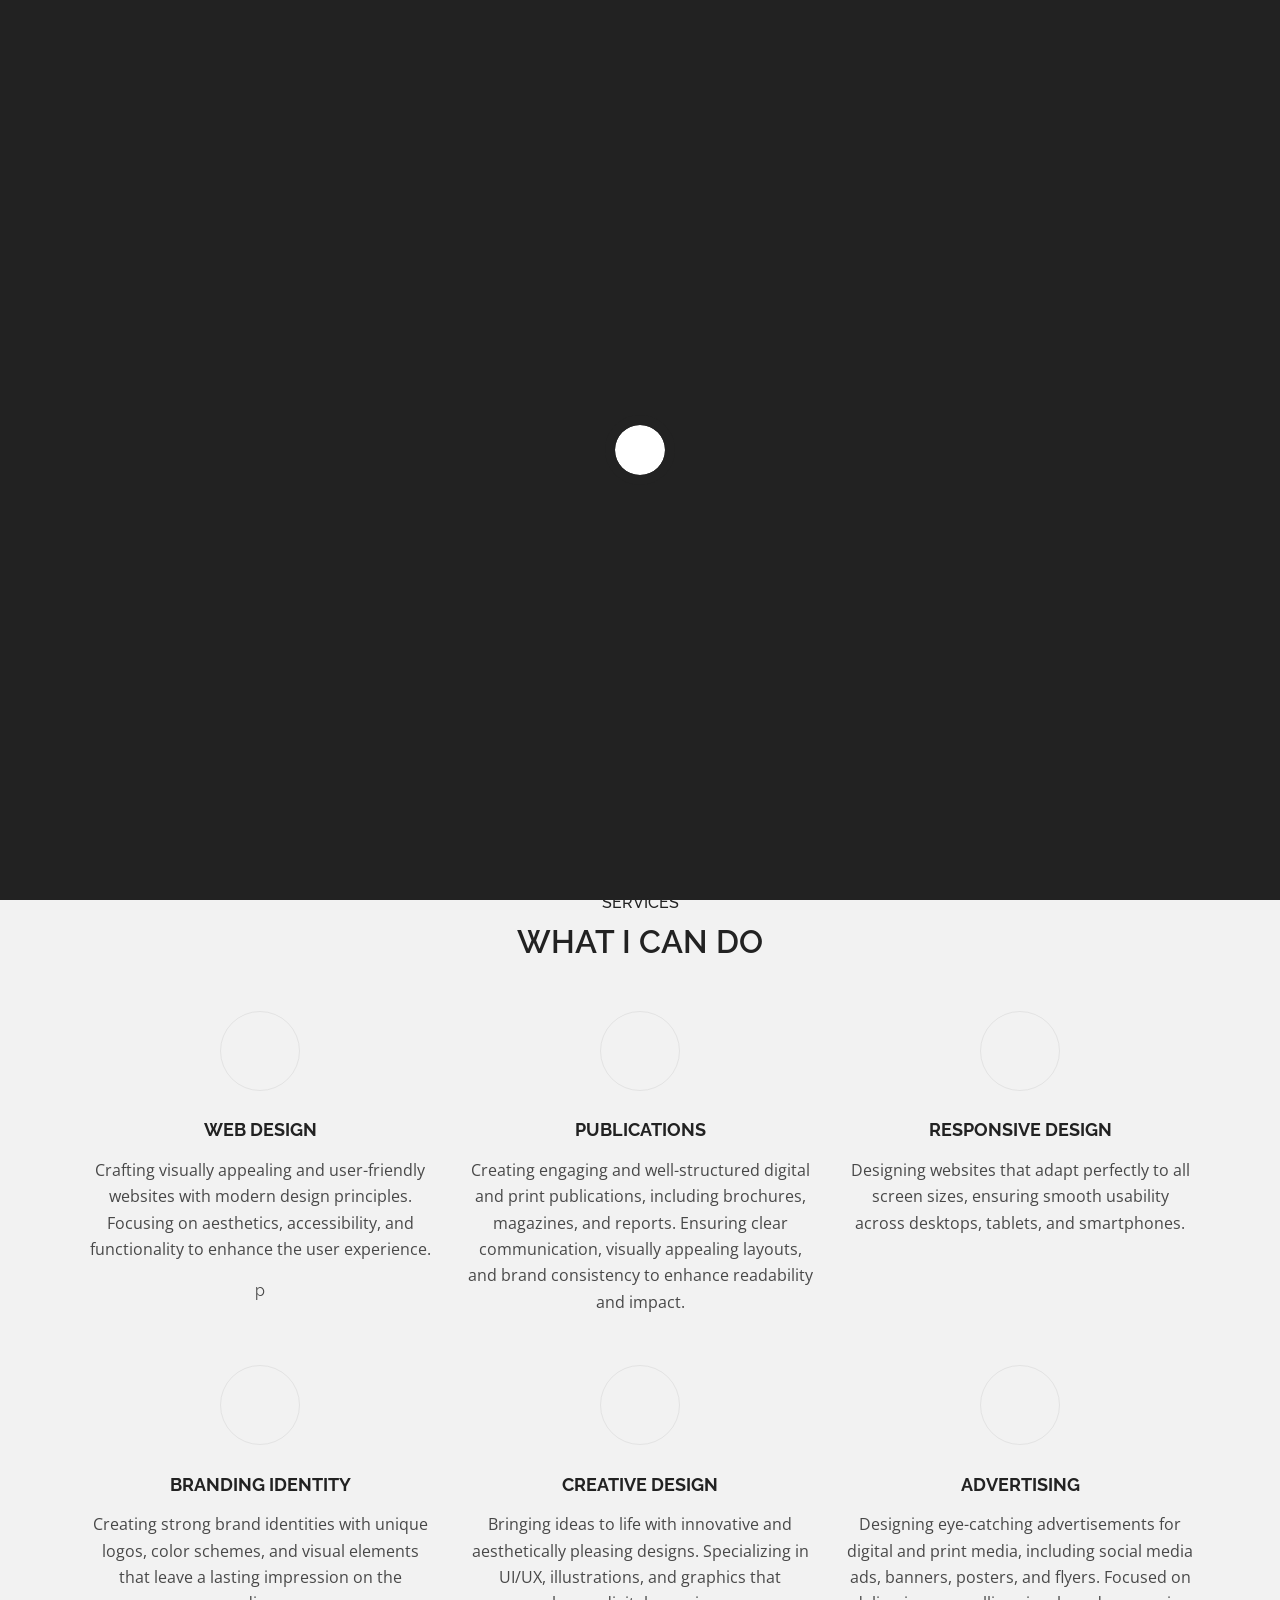
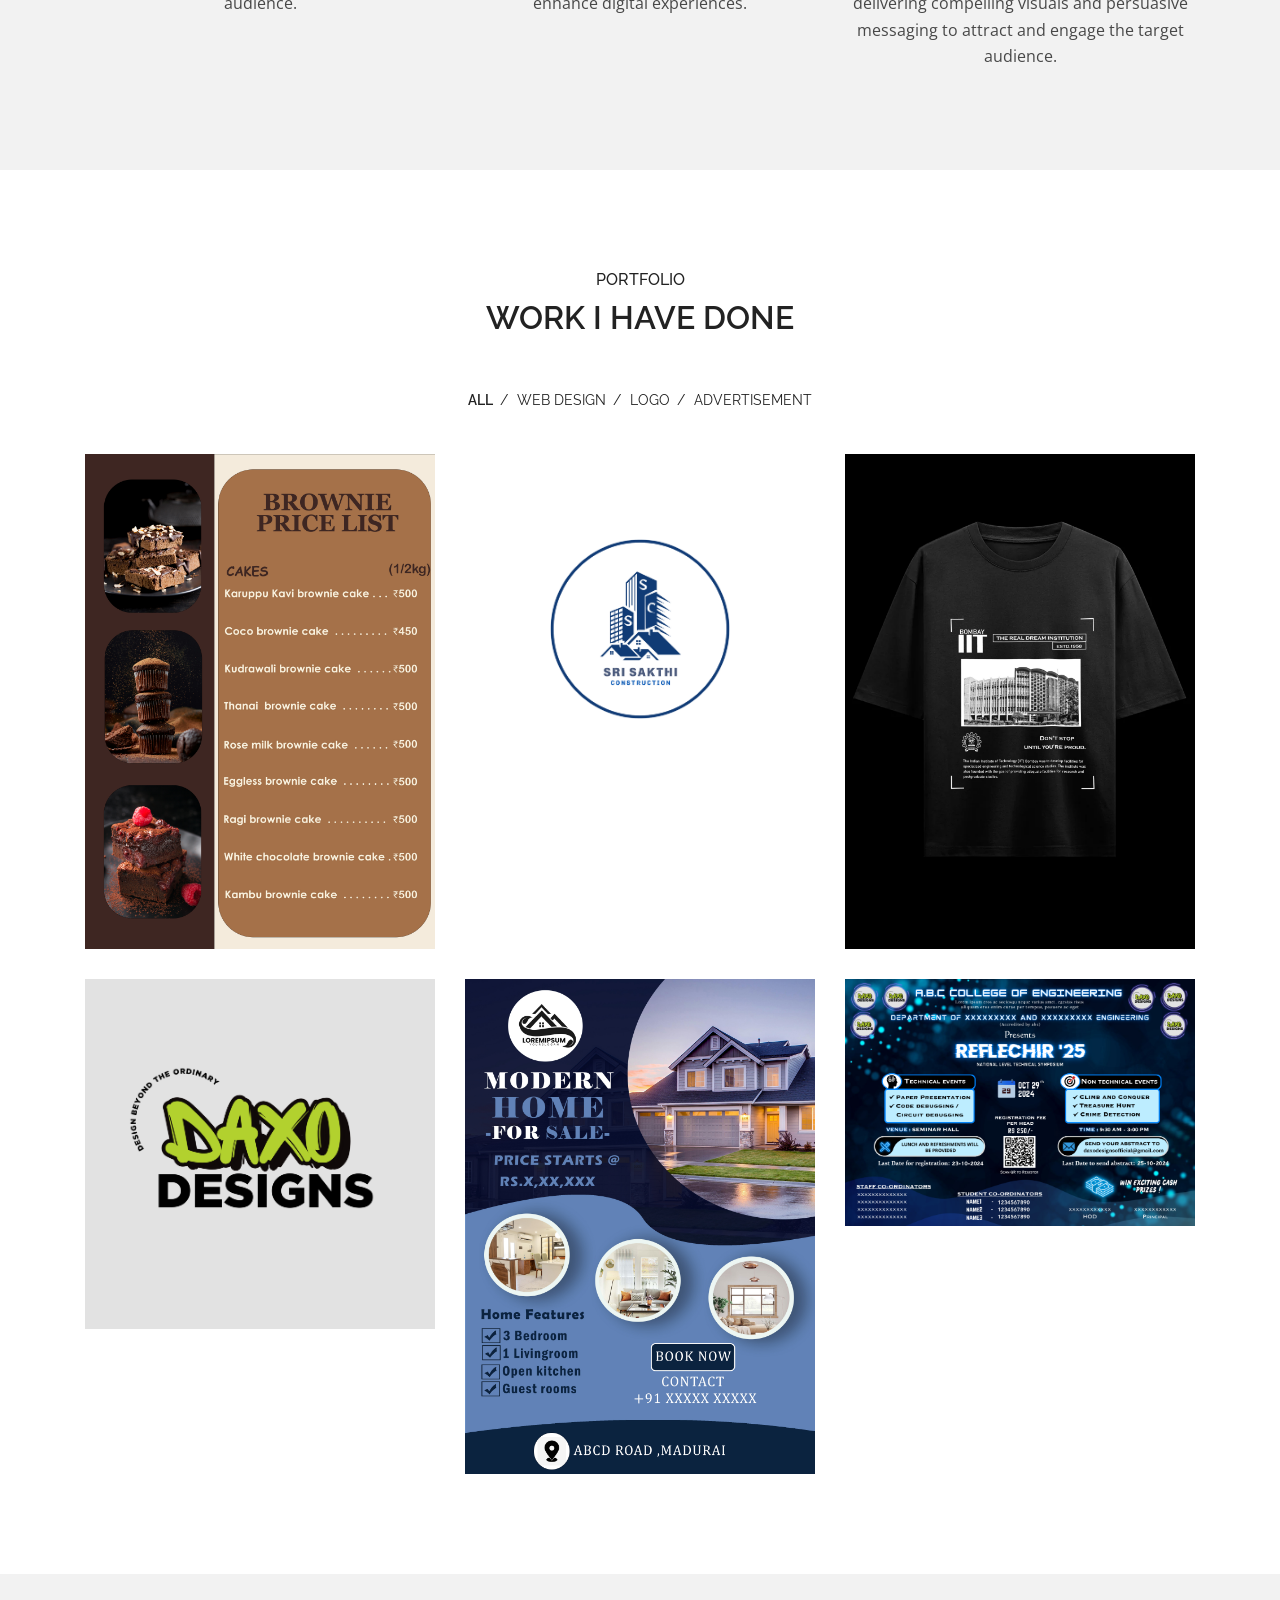
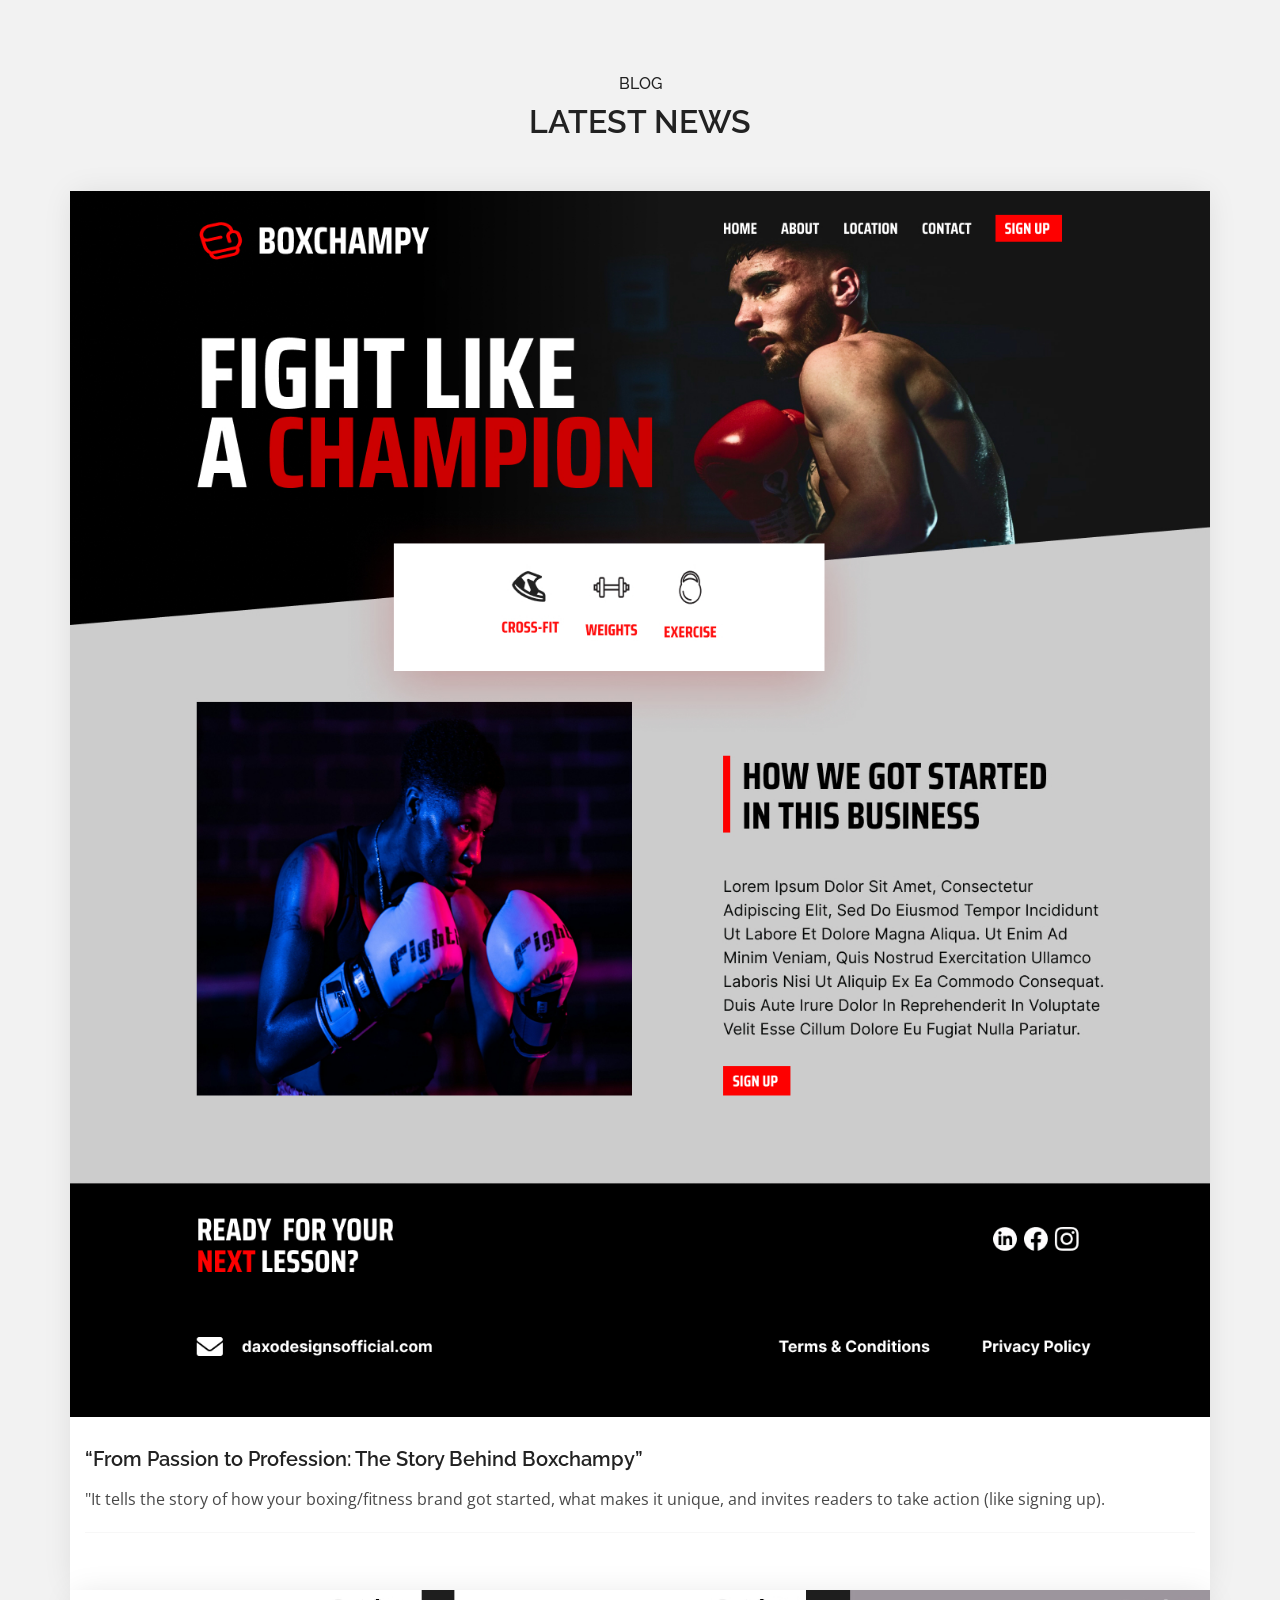
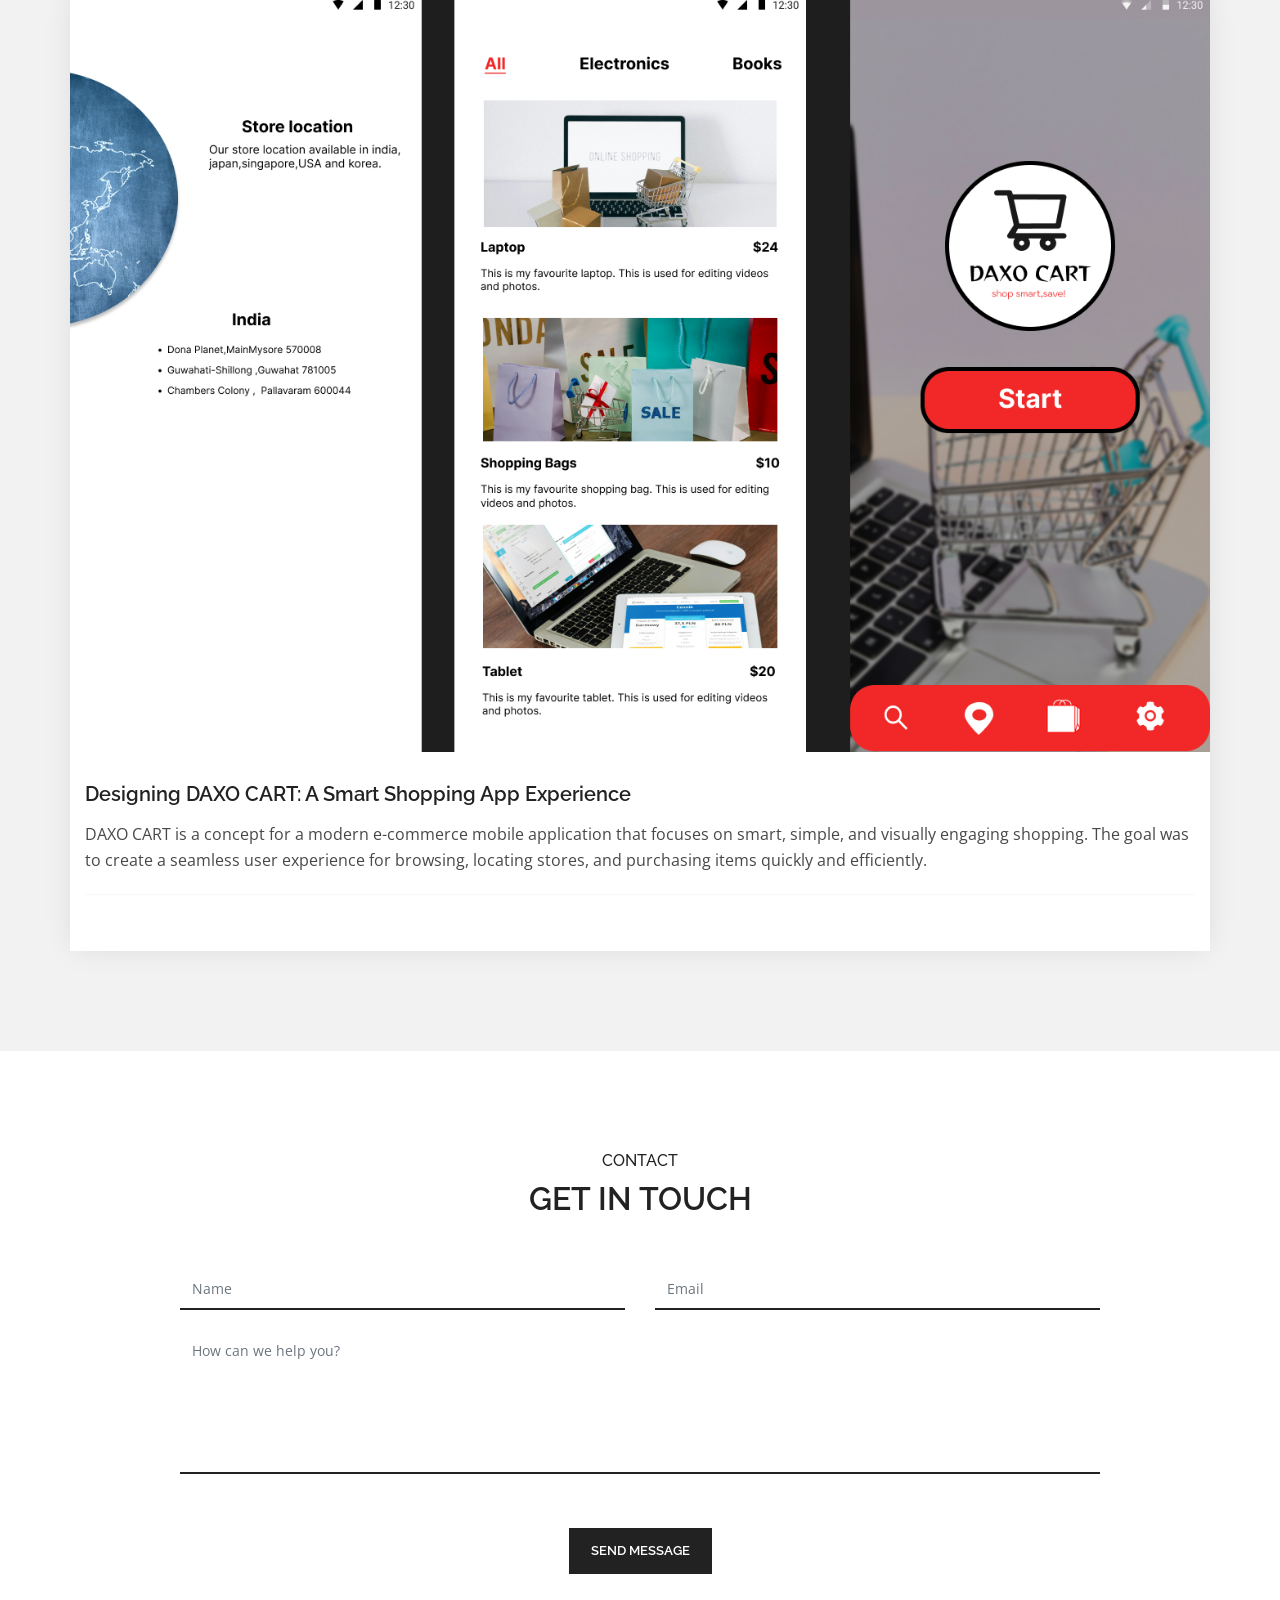
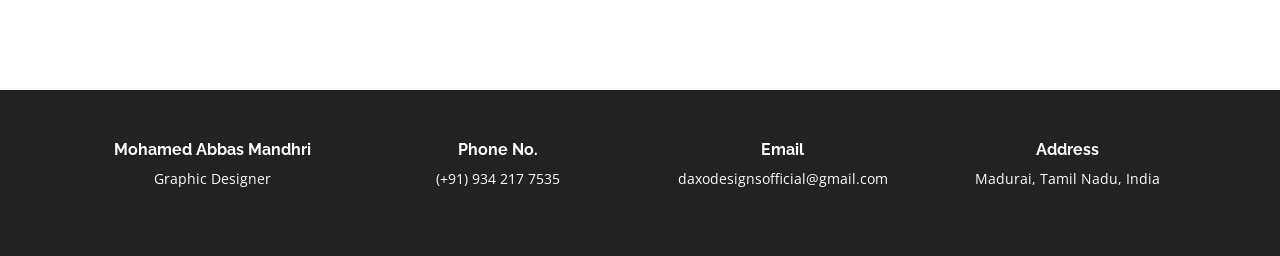
==== index.html @ 667dd164 "Add files via upload" ====
<!DOCTYPE html>
<html lang="en">
    <head>

        <meta charset="utf-8">
        <meta http-equiv="x-ua-compatible" content="ie=edge">
        <meta name="viewport" content="width=device-width, initial-scale=1.0" />
        <meta name="keywords" content="Personal, Portfolio, Creative">
        <meta name="description" content="Mohamed Abbas Mandhri Portfolio Template">
        <meta name="author" content="cosmos-themes">

        <title>Mohamed Abbas Mandhri - Portfolio Template</title>

        <!-- favicon -->
        <link href="images/favicon.ico" rel="icon" type="image/png">

        <!--Font Awesome css-->
        <link rel="stylesheet" href="css/font-awesome.min.css">

        <!--Bootstrap css-->
        <link rel="stylesheet" href="css/bootstrap.css">

        <!--Owl Carousel css-->
        <link rel="stylesheet" href="css/owl.carousel.min.css">
        <link rel="stylesheet" href="css/owl.theme.default.min.css">

        <!--Magnific Popup css-->
        <link rel="stylesheet" href="css/magnific-popup.css">

        <!-- Google Fonts -->
        <link href="https://fonts.googleapis.com/css?family=Raleway:200,300,400,500,600,700,800,900%7cOpen+Sans:400,600,700,800" rel="stylesheet">

        <!--Site Main Style css-->
        <link rel="stylesheet" href="css/style.css">

    </head>
    <style>
        #result {
            display: block;
            color: green;
            font-weight: bold;
        }
        
    </style>
    <body>

        <!--Preloader-->
        <div class="preloader">
            <div class="loader "></div>
        </div>
        <!--Preloader-->

        <!--Navbar Start-->
        <nav class="navbar navbar-expand-lg navbar-dark">
            <div class="container">
                <!-- LOGO -->
                <a class="navbar-brand logo" href="index.html">
                    Mohamed Abbas Mandhri N
                </a>

                <button class="navbar-toggler collapsed" type="button" data-toggle="collapse" data-target="#navbarCollapse" aria-controls="navbarCollapse" aria-expanded="false" aria-label="Toggle navigation">
                    <span class="navbar-toggler-icon"></span>
                </button>

                <div class="navbar-collapse collapse" id="navbarCollapse">
                    <ul class="navbar-nav ml-auto">
                        <li class="nav-item">
                            <a href="#" class="nav-link active" data-scroll-nav="0" >Home</a>
                        </li>
                        <li class="nav-item">
                            <a href="#" class="nav-link" data-scroll-nav="1" >About</a>
                        </li>
                        <li class="nav-item">
                            <a href="#" class="nav-link" data-scroll-nav="2" >Services</a>
                        </li>
                        <li class="nav-item">
                            <a href="#" class="nav-link" data-scroll-nav="3">Works</a>
                        </li>
                        <li class="nav-item">
                            <a href="#" class="nav-link" data-scroll-nav="4">Blog</a>
                        </li>
                        <li class="nav-item">
                            <a href="#" class="nav-link" data-scroll-nav="5">Contact</a>
                        </li>
                    </ul>
                </div>
            </div>
        </nav>
        <!--Navbar End-->

        <!--Home Section Start-->
        <section id="home" class="banner" style="background-image: url('images/background/home-banner-bg.jpg')" data-stellar-background-ratio=".7" data-scroll-index="0">
            <div class="container">
                <!--Banner Content-->
                <div class="banner-caption">
                    <h1>Hi! I'm Mohamed Abbas</h1>
                    <p class="cd-headline clip mt-30">
                        <span>UI/UX & Graphic Designer </span><br>
                        <span class="blc">Specialized in</span>
                        <span class="cd-words-wrapper">
                            <b class="is-visible">Creating Websites.</b>
                            <b>Designing Logo.</b>
                            <b>Designing UI/UX.</b>
                        </span>
                    </p>
                </div>
                <div class="arrow bounce">
                    <a class="fa fa-chevron-down fa-2x" href="#" data-scroll-nav="1"></a>
                </div>
            </div>
            <!--Creative Background Svg-->
            <svg id="home-svg" xmlns="http://www.w3.org/2000/svg" xmlns:xlink="http://www.w3.org/1999/xlink" x="0px" y="0px" viewBox="0 0 1400 300" preserveAspectRatio="none">
                <path class="p-curve" d="M0,96.1c109.9,67.5,145.1,201.1,329.6,202.5S1043.2,99.5,1400,0v300H0V96.1z"/>
            </svg>
        </section>
        <!--Home Section End-->

        <!--About Section Start-->
        <section class="about pt-100 pb-100" data-scroll-index="1">
            <div class="container">
                <div class="row">
                    <div class="col-lg-5 col-md-6">
                        <!--About Image-->
                        <div class="about-img">
                            <img src="images/abbas.jpg" alt="">
                        </div>
                    </div>
                    <div class="col-lg-7 col-md-6">
                        <!--About Content-->
                        <div class="about-content">
                            <div class="about-heading">
                                <h2>About Me.</h2>
                                <span>UI/UX Designer</span>
                            </div>
                            <p>I'm <b>Mohamed Abbas Mandhri</b> Mohamed Abbas Mandhri – A creative designer specializing in UI/UX design, logo creation, and advertisement editing, with a passion for crafting visually appealing and user-friendly designs. Skilled in modern design tools and techniques to enhance brand identity and user experience, while pursuing Electronics and Communication Engineering (ECE) at KLN College.</p>
                            <!--About Social Icons-->
                            <div class="social-icons">
                                <!-- <a href="#"><i class="fa fa-facebook"></i></a>
                                <a href="#"><i class="fa fa-twitter"></i></a> -->
                                <a target="_blank" href="https://www.linkedin.com/in/mohamed-abbas-n"><i class="fa fa-linkedin"></i></a>
                                <a target="_blank" href="https://www.instagram.com/daxo_designs?igsh=MTU4N241N3N1MzhheA%3D%3D"><i class="fa fa-instagram"></i></a>
                                <!-- <a href="#"><i class="fa fa-pinterest"></i></a> -->
                                
                            </div>
                            <span class="about-button">
                                <a class="main-btn" href="https://drive.google.com/file/d/1Zm2obtVBWON-IkJh3Qxk8w_UcubX4rlJ/view?usp=drive_link">Download CV</a>
                            </span>
                        </div>
                    </div>
                </div>
            </div>
        </section>
        <!--About Section End-->

        <!--Services Section Start-->
        <section class="services bg-gray pt-100 pb-50" data-scroll-index="2">
            <div class="container">
                <div class="row">
                    <div class="col">
                        <div class="heading text-center">
                            <h6>Services</h6>
                            <h2>What I Can Do</h2>
                        </div>
                    </div>
                </div>
                <div class="row">
                    <div class="col-md-4">
                        <!--Service Item-->
                        <div class="service-item">
                            <span class="icon">
                                <i class="fa fa-laptop"></i>
                            </span>
                            <h4>Web Design</h4>
                            <p>Crafting visually appealing and user-friendly websites with modern design principles. Focusing on aesthetics, accessibility, and functionality to enhance the user experience.</p>
p                        </div>
                    </div>
                    <div class="col-md-4">
                        <!--Service Item-->
                        <div class="service-item">
                            <span class="icon">
                                <i  class="fa fa-gear"></i>

                            </span>
                            <h4>Publications</h4>
<p>Creating engaging and well-structured digital and print publications, including brochures, magazines, and reports. Ensuring clear communication, visually appealing layouts, and brand consistency to enhance readability and impact.</p>                        </div>
                    </div>
                    <div class="col-md-4">
                        <!--Service Item-->
                        <div class="service-item">
                            <span class="icon">
                                <i class="fa fa-mobile"></i>
                            </span>
                            <h4>Responsive Design</h4>
                            <p>Designing websites that adapt perfectly to all screen sizes, ensuring smooth usability across desktops, tablets, and smartphones.</p>
                        </div>
                    </div>
                    <div class="col-md-4">
                        <!--Service Item-->
                        <div class="service-item">
                            <span class="icon">
                                <i class="fa fa-rocket"></i>
                            </span>
                            <h4>Branding Identity</h4>
                            <p>Creating strong brand identities with unique logos, color schemes, and visual elements that leave a lasting impression on the audience.</p>
                        </div>
                    </div>
                    <div class="col-md-4">
                        <!--Service Item-->
                        <div class="service-item">
                            <span class="icon">
                                <i class="fa fa-pencil"></i>
                            </span>
                            <h4>Creative Design</h4>
                            <p>Bringing ideas to life with innovative and aesthetically pleasing designs. Specializing in UI/UX, illustrations, and graphics that enhance digital experiences.</p>
                        </div>
                    </div>
                    <div class="col-md-4">
                        <!--Service Item-->
                        <div class="service-item">
                            <span class="icon">
                                <i class="fa fa-support"></i>
                            </span>
                            <h4>Advertising</h4>
                            <p>Designing eye-catching advertisements for digital and print media, including social media ads, banners, posters, and flyers. Focused on delivering compelling visuals and persuasive messaging to attract and engage the target audience.</p>
                        </div>
                    </div>
                </div>
            </div>
        </section>
        <!--Services Section End-->

        


        <!--Portfolio Section Start-->
        <section class="portfolio pt-100 pb-70" data-scroll-index="3">
            <div class="container">
                <div class="row">
                    <div class="col">
                        <div class="heading text-center">
                            <h6>Portfolio</h6>
                            <h2>Work I Have Done</h2>
                        </div>
                        <div class="portfolio-filter text-center">
                            <ul>
                                <li class="sel-item" data-filter="*">All</li>
                                <li data-filter=".design">Web Design</li>
                                <li data-filter=".application">Logo</li>
                                <li data-filter=".development">Advertisement</li>
                            </ul>
                        </div>
                    </div>
                </div>
                <div class="row portfolio-items">
                    <!--Portfolio Item-->
                    <div class="col-lg-4 col-md-6 item development">
                        <div class="item-content">
                            <img src="images/portfolio/menucard.jpg" alt="">
                            <div class="item-overlay">
                                <h6>development</h6>
                                <div class="icons">
                                    <span class="icon link">
                                        <a href="images/portfolio/menucard.jpg">
                                            <i class="fa fa-search"></i>
                                        </a>
                                    </span>
                                </div>
                            </div>
                        </div>
                    </div>
                    <!--Portfolio Item-->
                    <div class="col-lg-4 col-md-6 item application">
                        <div class="item-content">
                            <img src="images/portfolio/sri sakthi construction.png" alt="">
                            <div class="item-overlay">
                                <h6>Web Design</h6>
                                <div class="icons">
                                    <span class="icon link">
                                        <a href="images/portfolio/sri sakthi construction.png">
                                            <i class="fa fa-search"></i>
                                        </a>
                                    </span>
                                </div>
                            </div>
                        </div>
                    </div>
                    <!--Portfolio Item-->
                    <div class="col-lg-4 col-md-6 item development">
                        <div class="item-content">
                            <img src="images/portfolio/123.png" alt="">
                            <div class="item-overlay">
                                <h6>Application</h6>
                                <div class="icons">
                                    <span class="icon link">
                                        <a href="images/portfolio/123.png">
                                            <i class="fa fa-search"></i>
                                        </a>
                                    </span>
                                </div>
                            </div>
                        </div>
                    </div>
                    <!--Portfolio Item-->
                    <div class="col-lg-4 col-md-6 item  application">
                        <div class="item-content">
                            <img src="images/portfolio/1.png" alt="">
                            <div class="item-overlay">
                                <h6>applicatin</h6>
                                <div class="icons">
                                    <span class="icon link">
                                        <a href="images/portfolio/1.png">
                                            <i class="fa fa-search"></i>
                                        </a>
                                    </span>
                                </div>
                            </div>
                        </div>
                    </div>
                    <!--Portfolio Item-->
                    <div class="col-lg-4 col-md-6 item development ">
                        <div class="item-content">
                            <img src="images/portfolio/new.jpg" alt="">
                            <div class="item-overlay">
                                <h6>Web Design</h6>
                                <div class="icons">
                                    <span class="icon link">
                                        <a href="images/portfolio/new.jpg">
                                            <i class="fa fa-search"></i>
                                        </a>
                                    </span>
                                </div>
                            </div>
                        </div>
                    </div>
                    
                    <!--Portfolio Item-->
                    <div class="col-lg-4 col-md-6 item  development">
                        <div class="item-content">
                            <img src="images/portfolio/Red and White Simple Grand Opening Flyer (A4 (Landscape)) (3).png" alt="">
                            <div class="item-overlay">
                                <h6>Web Design</h6>
                                <div class="icons">
                                    <span class="icon link">
                                        <a href="images/portfolio/Red and White Simple Grand Opening Flyer (A4 (Landscape)) (3).png">
                                            <i class="fa fa-search"></i>
                                        </a>
                                    </span>
                                </div>
                            </div>
                        </div>
                    </div>
                </div>
            </div>
        </section>
        <!--Portfolio Section End-->

        <!-- Blog Section Start -->
<section class="blogs pt-100 pb-100 bg-gray" data-scroll-index="4">
    <div class="container">
        <div class="row">
            <div class="col text-center">
                <div class="heading text-center">
                    <h6>Blog</h6>
                    <h2>Latest News</h2>
                </div>
            </div>
        </div>
        <div class="row">
            <div class="owl-carousel owl-theme">
                <!-- Blog Item -->
                <div class="blog-item">
                    <div class="blog-img">
                        <a href="#">
                            <img src="images/blog/img-1.jpg" alt="">
                        </a>
                    </div>
                    <div class="blog-content">
                        <h3>“From Passion to Profession: The Story Behind Boxchampy”</h3>
                        <p>"It tells the story of how your boxing/fitness brand got started, what makes it unique, and invites readers to take action (like signing up).

                        </p>
                        <div class="blog-meta">
                            <span class="more"><a href="#"></a></span>
                            <span class="date"></span>
                        </div>
                    </div>
                </div>

                <!-- Blog Item -->
                <div class="blog-item">
                    <div class="blog-img">
                        <a href="#">
                            <img src="images/blog/img-2.jpg" alt="">
                        </a>
                    </div>
                    <div class="blog-content">
                        <h3>Designing DAXO CART: A Smart Shopping App Experience</h3>
                        <p>DAXO CART is a concept for a modern e-commerce mobile application that focuses on smart, simple, and visually engaging shopping. The goal was to create a seamless user experience for browsing, locating stores, and purchasing items quickly and efficiently.

                        </p>
                        <div class="blog-meta">
                            <span class="more"><a href="#"></a></span>
                            <span class="date"></span>
                        </div>
                    </div>
                </div>
            </div>
        </div>
    </div>
</section>
<!-- Blog Section End -->

<!-- Contact Section Start -->
<section class="contact pt-100 pb-100" data-scroll-index="5">
    <div class="container">
        <div class="row">
            <div class="col text-center">
                <div class="heading">
                    <h6>Contact</h6>
                    <h2>Get In Touch</h2>
                </div>
            </div>
        </div>
        <div class="row">
            <div class="col-lg-10 offset-lg-1">
                <!-- Contact Form -->
                <form id="contact-form" method="POST">
                    <input type="hidden" name="access_key" value="f59491af-4c3e-49e7-9700-bdcd8f061680">
                    <div class="row">
                        <div class="col-md-6 form-group">
                            <input type="text" class="form-control con-validate" name="name" id="contact-name" placeholder="Name" minlength="3" required>
                        </div>
                        <div class="col-md-6 form-group">
                            <input type="email" class="form-control con-validate" name="email" id="contact-email" placeholder="Email" required>
                        </div>
                        <div class="col-md-12 form-group">
                            <textarea class="form-control con-validate" name="message" id="contact-message" placeholder="How can we help you?" rows="6" required></textarea>
                        </div>
                        <input type="checkbox" name="botcheck" class="hidden" style="display: none;">
                        <div class="col-md-12 text-center">
                            <button id="contact-submit" type="submit" class="mt-30 main-btn">Send Message</button>
                            <div id="result" class="mt-3"></div>
                        </div>
                    </div>
                </form>
            </div>
        </div>
    </div>
</section>
<!-- Contact Section End -->

<!-- Footer Start -->
<footer class="pt-50 pb-50">
    <div class="container">
        <div class="row text-center">
            <div class="col-md-3 col-sm-6">
                <div class="contact-info">
                    <h5>Mohamed Abbas Mandhri</h5>
                    <p>Graphic Designer</p>
                </div>
            </div>
            <div class="col-md-3 col-sm-6">
                <div class="contact-info">
                    <h5>Phone No.</h5>
                    <p>(+91) 934 217 7535</p>
                </div>
            </div>
            <div class="col-md-3 col-sm-6">
                <div class="contact-info">
                    <h5>Email</h5>
                    <p>daxodesignsofficial@gmail.com</p>
                </div>
            </div>
            <div class="col-md-3 col-sm-6">
                <div class="contact-info">
                    <h5>Address</h5>
                    <p>Madurai, Tamil Nadu, India</p>
                </div>
            </div>
        </div>
    </div>
</footer>
<!-- Footer End -->

<!-- JavaScript Files -->
<script src="js/jquery.min.js"></script>
<script src="js/bootstrap.min.js"></script>
<script src="js/jquery.stellar.js"></script>
<script src="js/animated.headline.js"></script>
<script src="js/owl.carousel.min.js"></script>
<script src="js/scrollIt.min.js"></script>
<script src="js/isotope.pkgd.min.js"></script>
<script src="js/jquery.magnific-popup.min.js"></script>
<script src="js/main.js"></script>

<!-- Contact Form Script -->
<script>
    const form = document.getElementById('contact-form');
    const result = document.getElementById('result');

    form.addEventListener('submit', function (e) {
        e.preventDefault();
        const formData = new FormData(form);
        const object = Object.fromEntries(formData);
        const json = JSON.stringify(object);
        result.innerHTML = "Please wait...";

        fetch('https://api.web3forms.com/submit', {
            method: 'POST',
            headers: {
                'Content-Type': 'application/json',
                'Accept': 'application/json'
            },
            body: json
        })
            .then(async (response) => {
                let json = await response.json();
                if (response.status == 200) {
                    result.innerHTML = "Form submitted successfully";
                } else {
                    console.log(response);
                    result.innerHTML = json.message;
                }
            })
            .catch(error => {
                console.log(error);
                result.innerHTML = "Something went wrong!";
            })
            .then(function () {
                form.reset();
                setTimeout(() => {
                    result.style.display = "none";
                }, 3000);
            });
    });
</script>
---- css/style.css ----
/************ CSS Styles ************
    Template Name: Kalvin - Portfolio Template
    Author: cosmos-themes
    version: 2.0
    Copyright: 2021
************************************/


/*==================================
        Table of Content
        1. Body and Core Css
        2. Preloader
        3. Navbar
        4. Banner Section
        5. About Section
        6. Services Section
        7. Stats Section
        8. Portfolio Section
        9. Blogs Section
        10. Testimonial Section
        11. Contact Form Section
        12. Footer
        13. Blogs Page
        14. Single Blog Page
        15. Mobile Responsive
==================================*/


/*============ 1. Body and Core Css ============*/

* {
    -webkit-box-sizing: border-box;
    box-sizing: border-box;
    padding: 0;
    margin: 0;
    text-decoration: none !important;
    list-style: none !important;
    outline: none !important;
}

h1,
h2,
h3,
h4,
h5,
h6 {
    color: #222;
}

img {
    width: 100%;
    height: auto;
}

a,
a:hover,
a:focus {
    color: inherit;
}

body {
    font-family: "Raleway", san-serif;
    position: relative;
    font-size: 16px;
    line-height: 1.65;
    color: #484848;
    -webkit-font-smoothing: antialiased;
}

p {
    font-size: 16px;
    line-height: 1.65;
    font-family: "Open Sans", sans-serif;
}

span {
    display: inline-block;
}


/*===========Margin And Paddings============*/

.mt-0 {
    margin-top: 0 !important;
}
.mt-5 {
    margin-top: 5px !important;
}
.mt-10 {
    margin-top: 10px !important;
}
.mt-15 {
    margin-top: 15px !important;
}
.mt-20 {
    margin-top: 20px !important;
}
.mt-25 {
    margin-top: 25px !important;
}
.mt-30 {
    margin-top: 30px !important;
}
.mt-35 {
    margin-top: 35px !important;
}
.mt-40 {
    margin-top: 40px !important;
}
.mt-45 {
    margin-top: 45px !important;
}
.mt-50 {
    margin-top: 50px !important;
}
.mt-55 {
    margin-top: 55px !important;
}
.mt-60 {
    margin-top: 60px !important;
}
.mt-62 {
    margin-top: 62px !important;
}
.mt-65 {
    margin-top: 65px !important;
}
.mt-70 {
    margin-top: 70px !important;
}
.mt-75 {
    margin-top: 75px !important;
}
.mt-80 {
    margin-top: 80px !important;
}
.mt-85 {
    margin-top: 85px !important;
}
.mt-90 {
    margin-top: 90px !important;
}
.mt-95 {
    margin-top: 95px !important;
}
.mt-100 {
    margin-top: 100px !important;
}
/* Custom Margin Bottom */
.mb-0 {
    margin-bottom: 0 !important;
}
.mb-5 {
    margin-bottom: 5px !important;
}
.mb-10 {
    margin-bottom: 10px !important;
}
.mb-15 {
    margin-bottom: 15px !important;
}
.mb-20 {
    margin-bottom: 20px !important;
}
.mb-25 {
    margin-bottom: 25px !important;
}
.mb-30 {
    margin-bottom: 30px !important;
}
.mb-35 {
    margin-bottom: 35px !important;
}
.mb-40 {
    margin-bottom: 40px !important;
}
.mb-45 {
    margin-bottom: 45px !important;
}
.mb-50 {
    margin-bottom: 50px !important;
}
.mb-55 {
    margin-bottom: 55px !important;
}
.mb-60 {
    margin-bottom: 60px !important;
}
.mb-62 {
    margin-bottom: 62px !important;
}
.mb-65 {
    margin-bottom: 65px !important;
}
.mb-70 {
    margin-bottom: 70px !important;
}
.mb-75 {
    margin-bottom: 75px !important;
}
.mb-80 {
    margin-bottom: 80px !important;
}
.mb-85 {
    margin-bottom: 85px !important;
}
.mb-90 {
    margin-bottom: 90px !important;
}
.mb-95 {
    margin-bottom: 95px !important;
}
.mb-100 {
    margin-bottom: 100px !important;
}
.m-0 {
    margin: 0px !important;
}
/* Custom Padding top */
.pt-0 {
    padding-top: 0 !important;
}
.pt-5 {
    padding-top: 5px !important;
}
.pt-10 {
    padding-top: 10px !important;
}
.pt-15 {
    padding-top: 15px !important;
}
.pt-20 {
    padding-top: 20px !important;
}
.pt-25 {
    padding-top: 25px !important;
}
.pt-30 {
    padding-top: 30px !important;
}
.pt-35 {
    padding-top: 35px !important;
}
.pt-40 {
    padding-top: 40px !important;
}
.pt-45 {
    padding-top: 45px !important;
}
.pt-50 {
    padding-top: 50px !important;
}
.pt-55 {
    padding-top: 55px !important;
}
.pt-60 {
    padding-top: 60px !important;
}
.pt-65 {
    padding-top: 65px !important;
}
.pt-70 {
    padding-top: 70px !important;
}
.pt-75 {
    padding-top: 75px !important;
}
.pt-80 {
    padding-top: 80px !important;
}
.pt-85 {
    padding-top: 85px !important;
}
.pt-90 {
    padding-top: 90px !important;
}
.pt-95 {
    padding-top: 95px !important;
}
.pt-100 {
    padding-top: 100px !important;
}
/* Custom Padding top */
.pb-0 {
    padding-bottom: 0 !important;
}
.pb-5 {
    padding-bottom: 5px !important;
}
.pb-10 {
    padding-bottom: 10px !important;
}
.pb-15 {
    padding-bottom: 15px !important;
}
.pb-20 {
    padding-bottom: 20px !important;
}
.pb-25 {
    padding-bottom: 25px !important;
}
.pb-30 {
    padding-bottom: 30px !important;
}
.pb-35 {
    padding-bottom: 35px !important;
}
.pb-40 {
    padding-bottom: 40px !important;
}
.pb-41 {
    padding-bottom: 41px !important;
}
.pb-42 {
    padding-bottom: 42px !important;
}
.pb-43 {
    padding-bottom: 43px !important;
}
.pb-44 {
    padding-bottom: 44px !important;
}
.pb-45 {
    padding-bottom: 45px !important;
}
.pb-50 {
    padding-bottom: 50px !important;
}
.pb-55 {
    padding-bottom: 55px !important;
}
.pb-60 {
    padding-bottom: 60px !important;
}
.pb-65 {
    padding-bottom: 65px !important;
}
.pb-70 {
    padding-bottom: 70px !important;
}
.pb-75 {
    padding-bottom: 75px !important;
}
.pb-80 {
    padding-bottom: 80px !important;
}
.pb-85 {
    padding-bottom: 85px !important;
}
.pb-90 {
    padding-bottom: 90px !important;
}
.pb-95 {
    padding-bottom: 95px !important;
}
.pb-100 {
    padding-bottom: 100px !important;
}
.p-0 {
    padding: 0 !important;
}


/*===========Helpers Css============*/

.heading {
    margin-bottom: 50px;
}

.heading h6 {
    font-size: 16px;
    font-weight: 500;
    margin-bottom: 10px;
    text-transform: uppercase;
}

.heading h2 {
    font-size: 32px;
    font-weight: 600;
    text-transform: uppercase;
}

.owl-theme .owl-dot span {
    width: 20px !important;
}

.bg-gray {
    background-color: #f2f2f2;
}

.main-btn {
    display: inline-block;
    background-color: #222;
    padding: 10px 20px;
    border: 2px solid #222;
    color: #fff;
    text-transform: uppercase;
    -webkit-transition: .2s background-color ease;
    -o-transition: .2s background-color ease;
    transition: .2s background-color ease;
    font-size: 13px;
    font-weight: 600;
    cursor: pointer;
}

.main-btn:hover {
    color: #222;
    background-color: transparent;
}

.bread-crumb a {
    color: #fff;
    display: inline-block;
    margin: 0 10px;
    position: relative;
    font-size: 14px;
    text-transform: uppercase;
}

.bread-crumb a:before {
    content: "/";
    position: absolute;
    right: -15px;
}

.bread-crumb a:last-child:before {
    display: none;
}

blockquote {
    font-size: 15px;
    color: #222;
    border-left: 4px solid #222;
    padding-left: 20px;
    margin: 40px 0;
    font-weight: 500;
}


/*============ 2. Preloader  ============*/

.preloader {
    position: fixed;
    background-color: #fff;
    z-index: 9999;
    height: 100%;
    width: 100%;
    -webkit-transition: .1s all ease;
    -o-transition: .1s all ease;
    transition: .1s all ease;
    -webkit-transition-delay: .5s;
    -o-transition-delay: .5s;
    transition-delay: .5s;
}

.preloader.loaded {
    opacity: 0;
    visibility: hidden;
}

.preloader:before,
.preloader:after {
    content: "";
    position: absolute;
    height: 50%;
    width: 100%;
    background-color: #222;
    -webkit-transition: .5s all ease;
    -o-transition: .5s all ease;
    transition: .5s all ease;
}

.preloader:before {
    top: 0;
    left: 0;
}

.preloader:after {
    bottom: 0;
    left: 0;
}

.preloader.loaded:before,
.preloader.loaded:after {
    height: 0%;
}

.preloader .loader {
    width: 50px;
    height: 50px;
    -webkit-border-radius: 50%;
    border-radius: 50%;
    position: fixed;
    top: 50%;
    left: 50%;
    -webkit-transform: translate(-50%, -50%);
    -ms-transform: translate(-50%, -50%);
    transform: translate(-50%, -50%);
    z-index: 1;
    background-color: #fff;
    -webkit-transition: .2s all ease;
    -o-transition: .2s all ease;
    transition: .2s all ease;
    -webkit-animation: 1s infinite ease-in-out;
    animation: 1s infinite ease-in-out;
}

.preloader .loader:before,
.preloader .loader:after {
    -webkit-animation: .8s infinite ease-in-out;
    animation: .8s infinite ease-in-out;
    width: 100%;
    height: 100%;
    -webkit-border-radius: 50%;
    border-radius: 50%;
    position: absolute;
    top: 0;
    left: 0;
}

.preloader .loader:before {
    content: '';
    border: 10px solid #222;
    top: -10px;
    left: -10px;
    -webkit-box-sizing: content-box;
    box-sizing: content-box;
    -webkit-animation-name: anim-loader;
    animation-name: anim-loader;
}

.preloader.loaded .loader {
    opacity: 0;
}

@-webkit-keyframes anim-loader {
    0% {
        -webkit-transform: scale(0);
        transform: scale(0);
    }
    100% {
        -webkit-transform: scale(1);
        transform: scale(1);
    }
}

@keyframes anim-loader {
    0% {
        -webkit-transform: scale(0);
        transform: scale(0);
    }
    100% {
        -webkit-transform: scale(1);
        transform: scale(1);
    }
}


/*============ 3. Navbar ============*/

nav.navbar {
    position: absolute;
    width: 100%;
    top: 0;
    z-index: 999;
    padding-top: 30px;
    padding-bottom: 20px;
    -webkit-transition: all .5s ease;
    -o-transition: all .5s ease;
    transition: all .5s ease;
}

nav.navbar .logo {
    font-size: 22px;
    font-weight: 800;
    text-transform: uppercase;
    letter-spacing: 1px;
    color: #fff;
    font-family: 'Montserrat', sans-serif;
}

nav.navbar .logo-changer {
    font-size: 28px;
    font-weight: 800;
    text-transform: lowercase;
}

nav.navbar .navbar-toggler {
    border: 0;
}

nav.navbar .navbar-toggler .navbar-toggler-icon {
    background-image: url("data:image/svg+xml;charset=utf8,%3Csvg viewBox='0 0 32 32' xmlns='http://www.w3.org/2000/svg'%3E%3Cpath stroke='rgba(255,255,255, 1)' stroke-width='2' stroke-linecap='round' stroke-miterlimit='10' d='M4 8h24M4 16h24M4 24h24'/%3E%3C/svg%3E");
}

nav.navbar .nav-item {
    font-size: 13px;
    font-weight: 400;
    padding-right: 13px;
    padding-left: 13px;
    color: #fff;
    text-transform: uppercase;
}

nav.navbar .nav-item:first-child {
    padding-left: 0;
}

nav.navbar .nav-item:last-child {
    padding-right: 0;
}

nav.navbar .nav-item .nav-link {
    color: #fff;
    position: relative;
    text-decoration: none;
    padding: 0;
}

nav.navbar .nav-item .nav-link:before {
    content: "";
    position: absolute;
    width: 100%;
    height: 2px;
    bottom: 0;
    left: 0;
    background-color: #fff;
    visibility: hidden;
    -webkit-transform: scaleX(0);
    -ms-transform: scaleX(0);
    transform: scaleX(0);
    -webkit-transition: all 0.3s ease-in-out 0s;
    -o-transition: all 0.3s ease-in-out 0s;
    transition: all 0.3s ease-in-out 0s;
}

nav.navbar .nav-item .nav-link.active:before {
    visibility: visible;
    -webkit-transform: scaleX(1);
    -ms-transform: scaleX(1);
    transform: scaleX(1);
}

nav.navbar .nav-item .nav-link.last-active:before {
    visibility: visible;
    -webkit-transform: scaleX(1);
    -ms-transform: scaleX(1);
    transform: scaleX(1);
}

nav.fixed-top {
    position: fixed;
    padding-top: 13px;
    padding-bottom: 13px;
    background-color: #fff;
    -webkit-box-shadow: 0px 0px 18px 1px rgba(0, 0, 0, 0.1);
    box-shadow: 0px 0px 18px 1px rgba(0, 0, 0, 0.1);
}

nav.fixed-top .logo {
    color: #000;
}

nav.fixed-top .logo:focus,
nav.fixed-top .logo:hover {
    color: #000;
}

nav.fixed-top .navbar-toggler .navbar-toggler-icon {
    background-image: url("data:image/svg+xml;charset=utf8,%3Csvg viewBox='0 0 32 32' xmlns='http://www.w3.org/2000/svg'%3E%3Cpath stroke='rgba(0,0,0, 1)' stroke-width='2' stroke-linecap='round' stroke-miterlimit='10' d='M4 8h24M4 16h24M4 24h24'/%3E%3C/svg%3E");
}

nav.fixed-top .nav-item {
    color: #000;
}

nav.fixed-top .nav-item .nav-link {
    color: #000 !important;
}

nav.fixed-top .nav-item .nav-link:before {
    background-color: #000;
}


/*============ 4. Banner Section============*/

.banner {
    width: 100%;
    -webkit-background-size: cover;
    background-size: cover;
    background-repeat: no-repeat;
    position: relative;
    overflow: hidden;
}

.banner:after {
    content: " ";
    position: absolute;
    top: 0;
    bottom: 0;
    left: 0;
    right: 0;
    background-color: #000;
    z-index: 2;
    opacity: .5;
}

.banner .banner-caption {
    top: 50%;
    position: absolute;
    color: #fff;
    z-index: 11;
    width: 100%;
    -webkit-transform: translateY(-50%);
    -ms-transform: translateY(-50%);
    transform: translateY(-50%);
}

.banner .banner-caption h1 {
    font-size: 88px;
    font-weight: 900;
    color: #fff;
}

.banner .banner-caption p {
    font-size: 24px;
    font-family: "Raleway", san-serif;
    color: #eee;
}

.cd-headline {
    font-size: 3rem;
    line-height: 1.2;
}

.cd-words-wrapper {
    display: inline-block;
    position: relative;
    text-align: left;
}

.cd-words-wrapper b {
    display: inline-block;
    position: absolute;
    white-space: nowrap;
    left: 0;
    top: 0;
}

.cd-words-wrapper b.is-visible {
    position: relative;
}

.no-js .cd-words-wrapper b {
    opacity: 0;
}

.no-js .cd-words-wrapper b.is-visible {
    opacity: 1;
}


/* xclip */

.cd-headline.clip span {
    display: inline-block;
    padding: .2em 0;
}

.cd-headline.clip .cd-words-wrapper {
    overflow: hidden;
    vertical-align: top;
}

.cd-headline.clip .cd-words-wrapper::after {
    /* line */
    content: '';
    position: absolute;
    top: 10%;
    right: 0;
    width: 2px;
    height: 70%;
    background-color: #aebcb9;
}

.cd-headline.clip b {
    opacity: 0;
}

.cd-headline b.is-visible {
    opacity: 1;
    font-weight: 700;
}

.arrow {
    position: absolute;
    bottom: 10vh;
    width: 100vw;
    z-index: 11;
    padding-left: 75px;
}

.arrow a {
    color: #fff;
}

.bounce {
    -webkit-animation: bounce 2s infinite;
    animation: bounce 2s infinite;
}

@-webkit-keyframes bounce {
    0%,
    20%,
    50%,
    80%,
    100% {
        -webkit-transform: translateY(0);
        transform: translateY(0);
    }
    40% {
        -webkit-transform: translateY(-30px);
        transform: translateY(-30px);
    }
    60% {
        -webkit-transform: translateY(-15px);
        transform: translateY(-15px);
    }
}

@keyframes bounce {
    0%,
    20%,
    50%,
    80%,
    100% {
        -webkit-transform: translateY(0);
        transform: translateY(0);
    }
    40% {
        -webkit-transform: translateY(-30px);
        transform: translateY(-30px);
    }
    60% {
        -webkit-transform: translateY(-15px);
        transform: translateY(-15px);
    }
}


/*===Slider Page===*/
.banner .banner-slider {
    position: absolute;
    left: 0;
    top: 0;
    width: 100%;
    z-index: -1;
}


/*===Creative Page===*/
#home-svg {
    height: 150px;
    width: 100vw;
    position: absolute;
    bottom: 0px;
    left: 0;
    z-index: 3;
}

#home-svg .p-curve {
    fill: #fff;
}

/*===Center Banner Captions===*/

.banner-centered .banner-caption {
    text-align: center;
}

.banner-centered .arrow {
    padding-left: 0;
    text-align: center;
}

/*===Index Particles===*/

.banner #particles-js {
  position: absolute;
  top: 0;
  left: 0;
  height: 100vh;
  width: 100%;
  z-index: 15;
}


/*============ 5. About Section ============*/

section.about .about-img {
    position: relative;
}

section.about .about-img:before {
    content: "";
    background-color: #f2f2f2;
    width: 100%;
    height: 100%;
    position: absolute;
    bottom: -10%;
    left: -10%;
    z-index: 0;
}

section.about .about-img img {
    position: relative;
    width: 100%;
    z-index: 1;
    -webkit-box-shadow: 0 0 85px 0 rgba(0, 0, 0, 0.14);
    box-shadow: 0 0 85px 0 rgba(0, 0, 0, 0.14);
}

section.about .about-content .about-heading {
    margin-bottom: 20px;
}

section.about .about-content .about-heading h2 {
    font-size: 32px;
    font-weight: 600;
    text-transform: uppercase;
}

section.about .about-content .about-heading span {
    font-family: "Raleway", san-serif;
    color: #222;
    font-size: 19px;
}

section.about .about-content p {
    line-height: 28px;
}

section.about .about-content .social-icons {
    margin-top: 30px;
}

section.about .about-content .social-icons a {
    display: inline-block;
    font-size: 15px;
    line-height: 26px;
    text-align: center;
    margin-right: 10px;
    background-color: #222;
    -webkit-border-radius: 50%;
    border-radius: 50%;
    border: 2px solid #222;
    width: 30px;
    height: 30px;
    -webkit-transition: .2s all ease;
    -o-transition: .2s all ease;
    transition: .2s all ease;
}

section.about .about-content .social-icons a .fa {
    color: #fff;
    -webkit-transition: .2s all ease;
    -o-transition: .2s all ease;
    transition: .2s all ease;
}

section.about .about-content .social-icons a:hover {
    border: 2px solid #222;
    background: transparent;
    line-height: 26px;
}

section.about .about-content .social-icons a:hover .fa {
    color: #222;
}

section.about .about-content .about-button {
    margin-top: 40px;
}


/*============ 6. Services Section ============*/

section.services .service-item {
    text-align: center;
    margin-bottom: 50px;
}

section.services .service-item .icon {
    color: #222;
    display: inline-block;
    margin-bottom: 20px;
    width: 80px;
    height: 80px;
    line-height: 78px;
    font-size: 30px;
    border: 1px solid #e3e3e3;
    -webkit-border-radius: 50%;
    border-radius: 50%;
    -webkit-transition: .5s all ease;
    -o-transition: .5s all ease;
    transition: .5s all ease;
}

section.services .service-item h4 {
    font-size: 18px;
    font-weight: 700;
    margin-bottom: 16px;
    text-transform: uppercase;
}

section.services .service-item:hover .icon {
    -webkit-box-shadow: 0 5px 30px #e3e3e3;
    box-shadow: 0 5px 30px #e3e3e3;
    border-color: #f2f2f2;
}


/*============ 7. Stats Section ============*/

.stats {
    -webkit-background-size: cover;
    background-size: cover;
    background-repeat: no-repeat;
    background-position: center;
    background-attachment: fixed;
    position: relative;
    overflow: hidden;
}

.stats:after {
    content: " ";
    position: absolute;
    top: 0;
    bottom: 0;
    left: 0;
    right: 0;
    background-color: #000;
    z-index: 2;
    opacity: .60;
}

.stats .single-stat {
    text-align: center;
    color: #fff;
    z-index: 10;
    position: relative;
}

.stats .single-stat .stat-icon .fa {
    font-size: 30px;
    padding-bottom: 10px;
    margin-bottom: 10px;
    border-bottom: 3px solid #fff;
}

.stats .single-stat h2 {
    color: #fff;
    font-weight: 800;
}

.stats .single-stat p {
    font-weight: 600;
    margin-bottom: 30px;
}


/*============ 8. Portfolio Section ============*/

section.portfolio .portfolio-filter {
    margin-bottom: 40px;
}

section.portfolio .portfolio-filter ul li {
    display: inline-block;
    font-size: 14px;
    margin-right: 20px;
    color: #222;
    position: relative;
    font-family: "Raleway", san-serif;
    cursor: pointer;
    text-transform: uppercase;
}

section.portfolio .portfolio-filter ul li:last-child {
    margin-right: 0;
}

section.portfolio .portfolio-filter ul li:last-child:before {
    visibility: hidden;
}

section.portfolio .portfolio-filter ul li:before {
    content: "/";
    position: absolute;
    right: -15px;
    font-weight: 400;
}

section.portfolio .portfolio-filter ul li.sel-item {
    font-weight: 600;
}

section.portfolio .portfolio-items .item {
    margin-bottom: 30px;
}

section.portfolio .portfolio-items .item .item-content {
    position: relative;
    overflow: hidden;
}

section.portfolio .portfolio-items .item .item-content:before {
    content: "";
    position: absolute;
    top: 10px;
    right: 10px;
    bottom: 10px;
    left: 10px;
    background-color: rgba(255, 255, 255, 0.9);
    opacity: 0;
    -webkit-transform: scale(0.8);
    -ms-transform: scale(0.8);
    transform: scale(0.8);
    -webkit-transition: .5s all ease;
    -o-transition: .5s all ease;
    transition: .5s all ease;
}

section.portfolio .portfolio-items .item .item-content:hover:before {
    -webkit-transform: scale(1);
    -ms-transform: scale(1);
    transform: scale(1);
    opacity: 1;
}

section.portfolio .portfolio-items .item .item-content .item-overlay {
    position: absolute;
    width: 100%;
    top: 50%;
    -webkit-transform: translateY(-50%);
    -ms-transform: translateY(-50%);
    transform: translateY(-50%);
    text-align: center;
}

section.portfolio .portfolio-items .item .item-content .item-overlay h6 {
    text-transform: uppercase;
    -webkit-transform: translateY(-10px);
    -ms-transform: translateY(-10px);
    transform: translateY(-10px);
    opacity: 0;
    -webkit-transition: .5s all ease;
    -o-transition: .5s all ease;
    transition: .5s all ease;
    font-size: 14px;
    font-weight: 800;
    letter-spacing: 1px;
}

section.portfolio .portfolio-items .item .item-content .item-overlay .icons .icon {
    -webkit-transform: translateY(10px);
    -ms-transform: translateY(10px);
    transform: translateY(10px);
    -webkit-transition: .5s all ease;
    -o-transition: .5s all ease;
    transition: .5s all ease;
    opacity: 0;
}

section.portfolio .portfolio-items .item .item-content .item-overlay .icons .icon a {
    display: inline-block;
    -webkit-transition: .5s all ease;
    -o-transition: .5s all ease;
    transition: .5s all ease;
    height: 40px;
    width: 40px;
    margin-top: 30px;
    background-color: #fff;
    font-size: 22px;
    line-height: 40px;
    color: #222;
    -webkit-border-radius: 20%;
    border-radius: 20%;
    -webkit-box-shadow: 0 0 10px rgba(0, 0, 0, 0.45);
    box-shadow: 0 0 10px rgba(0, 0, 0, 0.45);
}

section.portfolio .portfolio-items .item .item-content:hover .item-overlay h6,
section.portfolio .portfolio-items .item .item-content:hover .item-overlay .icons .icon {
    -webkit-transform: translateY(0);
    -ms-transform: translateY(0);
    transform: translateY(0);
    opacity: 1;
}


/*============ 9. Blogs Section ============*/

.blogs .owl-carousel .owl-stage-outer {
    padding: 15px 0;
}

.blogs .blog-item {
    -webkit-box-shadow: 0px 0px 30px -4px rgba(0, 0, 0, 0.1);
    box-shadow: 0px 0px 30px -4px rgba(0, 0, 0, 0.1);
}

.blogs .blog-item .blog-img {
    position: relative;
    overflow: hidden;
}

.blogs .blog-item .blog-img img {
    display: block;
    width: 100%;
    -webkit-transition: all .5s;
    -o-transition: all .5s;
    transition: all .5s;
}

.blogs .blog-item .blog-img img:hover {
    -webkit-transform: scale(1.15);
    -ms-transform: scale(1.15);
    transform: scale(1.15);
}

.blogs .blog-item .blog-content {
    padding: 30px 15px 15px;
    background: #fff;
}

.blogs .blog-item .blog-content h3 {
    font-size: 20px;
    font-weight: 600;
    color: #222;
    margin-bottom: 15px;
}

.blogs .blog-item .blog-content p {
    padding-bottom: 20px;
    border-bottom: 1px solid #f7f7f7;
    margin-bottom: 0;
}

.blogs .blog-item .blog-content .blog-meta {
    padding-top: 15px;
}

.blogs .blog-item .blog-content .blog-meta span {
    font-size: 13px;
    color: #748182;
}

.blogs .blog-item .blog-content .blog-meta .more {
    color: #222;
    border-bottom: 1px solid #aaa;
    font-weight: 600;
}

.blogs .blog-item .blog-content .blog-meta .date {
    float: right;
}

.blog-list .blog-item {
    margin-bottom: 50px;
}


/*============ 10. Testimonial Section ============*/

.testimonials {
    -webkit-background-size: cover;
    background-size: cover;
    background-repeat: no-repeat;
    background-position: center;
    background-attachment: fixed;
    position: relative;
    overflow: hidden;
}

.testimonials:after {
    content: " ";
    position: absolute;
    top: 0;
    bottom: 0;
    left: 0;
    right: 0;
    background-color: #000;
    z-index: 2;
    opacity: .60;
}

.testimonials .container {
    position: relative;
    z-index: 10;
}

.testimonials .testimonial-item .author-img {
    width: 120px;
    height: 120px;
    -webkit-border-radius: 50%;
    border-radius: 50%;
    overflow: hidden;
    margin: 0 auto 15px;
}

.testimonials .testimonial-item p {
    word-spacing: 2px;
    color: #fff;
}

.testimonials .testimonial-item h5 {
    font-size: 24px;
    font-weight: 600;
    margin: 20px 0 5px;
    color: #fff;
}

.testimonials .testimonial-item span {
    font-size: 14px;
    font-weight: 600;
    color: #fff;
    margin-bottom: 20px;
    display: block;
}


/*============ 11. Contact Section ============*/

.contact .single-info {
    position: relative;
    padding: 30px;
    margin-bottom: 15px;
    background-color: #f5f5f5;
    -webkit-box-shadow: 0 0 20px rgba(0, 0, 0, 0.2);
    box-shadow: 0 0 20px rgba(0, 0, 0, 0.2);
}

.contact .single-info .info-icon {
    position: absolute;
    top: 25px;
    left: 30px;
    width: 50px;
    height: 50px;
    font-size: 18px;
    color: #fff;
    background-color: #222;
    text-align: center;
    line-height: 50px;
    -webkit-border-radius: 50%;
    border-radius: 50%;
}

.contact .single-info .info-content {
    padding-left: 70px;
}

.contact .single-info .info-content h5 {
    margin-bottom: 5px;
    text-transform: capitalize;
    font-size: 14px;
    font-weight: 700;
    line-height: 1.2;
}

.contact .single-info .info-content p {
    margin-bottom: 0;
    font-size: 15px;
}

.contact #contact-form .form-group {
    margin-bottom: 24px;
}

.contact #contact-form .form-group .form-control {
    font-size: 14px;
    font-family: "Open Sans", sans-serif;
    -webkit-box-shadow: none;
    box-shadow: none;
    -webkit-border-radius: 0;
    border-radius: 0;
    color: #222;
    border: 0;
    border-bottom: 2px solid #222;
    height: 3em;
    -webkit-transition: all .4s ease;
    -o-transition: all .4s ease;
    transition: all .4s ease;
}

.contact #contact-form .form-group textarea.form-control {
    height: auto;
    resize: none;
}

.contact #contact-form .form-group .con-error {
    border-color: red;
}

.contact #contact-form .form-control:hover,
.contact #contact-form .form-control:active,
.contact #contact-form .form-control:focus {
    -webkit-box-shadow: none;
    -moz-webkit-box-shadow: none;
    box-shadow: none;
    border-color: #222;
}


/*============ 12. Footer  ============*/

footer {
    background: #222;
}

footer .contact-info h5 {
    color: #fff;
    font-size: 16px;
    font-weight: 700;
}

footer .contact-info p {
    color: #fff;
    font-size: 14px;
}

footer hr {
    border-color: #333;
}

footer .copy {
    font-size: 14px;
    color: #aaa;
}


/*============ 13. Blogs Page ============*/

section.banner-blog {
    height: 50vh;
    background-color: #222;
    position: relative;
    overflow: hidden;
}

section.banner-blog #particles-js {
    width: 100%;
    height: 100%;
}

section.banner-blog .banner-caption {
    position: absolute;
    top: 50%;
    -webkit-transform: translateY(-50%);
    -ms-transform: translateY(-50%);
    transform: translateY(-50%);
    width: 100%;
    text-align: center;
}

section.banner-blog .banner-caption h1 {
    color: #fff;
    font-size: 48px;
    font-weight: 700;
    text-transform: uppercase;
}


/*============ 14. Single Blog Page ============*/

.blog-detail .blog-heading {
    margin-bottom: 30px;
}

.blog-detail .blog-heading h2 {
    font-size: 32px;
    font-weight: 700;
    margin: 25px 0 10px 0;
}

.blog-detail .blog-heading .blog-meta span {
    font-size: 14px;
}

.blog-detail .blog-content {
    margin-bottom: 90px;
}

.blog-detail .blog-content p {
    line-height: 28px;
}

.blog-detail .comment-title {
    font-size: 24px;
    font-weight: bold;
    margin-bottom: 20px;
}

.blog-detail ul.post-comment {
    float: left;
}

.blog-detail ul.post-comment li {
    width: 100%;
    float: left;
    border-bottom: 1px solid #efefef;
    padding: 15px 0;
    list-style: none;
}

.blog-detail ul.post-comment li img {
    width: 15%;
    float: left;
}

.blog-detail ul.post-comment li .comment-info {
    float: left;
    width: 85%;
    padding-left: 15px;
    margin-top: 10px;
}

.blog-detail ul.post-comment li .comment-info h3 {
    float: left;
    font-size: 16px;
    font-weight: 700;
    margin-bottom: 0;
}

.blog-detail ul.post-comment li .comment-info a {
    float: right;
    font-size: 13px;
    font-weight: 800;
    color: #222;
}

.blog-detail ul.post-comment li .comment-info span {
    float: left;
    width: 100%;
    font-size: 13px;
}

.blog-detail ul.post-comment li .comment-info p {
    font-size: 14px;
    line-height: 1.2;
    float: left;
    margin-top: 6px;
}

.blog-detail .contact-form {
    padding-top: 60px;
    clear: both;
}

.blog-detail .contact-form .form-inpt {
    width: 100%;
    height: 45px;
    border: 0;
    color: #222;
    border-bottom: 2px solid #222;
    font-size: 14px;
    padding-left: 10px;
    padding-bottom: 15px;
    margin-bottom: 15px;
}

.blog-detail .contact-form textarea {
    width: 100%;
    border: 0;
    font-size: 14px;
    border-bottom: 2px solid #222;
    padding: 20px 0 0 10px;
    margin-bottom: 15px;
    height: 150px;
}


/*============ 15. Mobile Responsive  ============*/

@media screen and (max-width: 991px) {
    .navbar-collapse {
        text-align: center;
        background-color: rgba(34, 34, 34, 0.9);
    }
    .navbar-collapse .nav-item {
        padding: 0 !important;
    }
    .navbar-collapse .nav-item a {
        display: inline-block;
        margin-top: 10px;
        margin-bottom: 10px;
    }
    .fixed-top .navbar-collapse {
        background-color: transparent;
    }
    .banner .banner-caption h1 {
        font-size: 75px;
    }
    .banner .banner-caption p {
        font-size: 21px;
    }
    section.about .about-img:before {
        display: none;
    }
    section.about .about-content {
        margin-top: 50px;
    }
    section.banner-blog .banner-caption h1 {
        font-size: 40px;
    }
}

@media screen and (max-width: 767px) {
    .banner .banner-caption h1 {
        font-size: 46px;
    }
    .banner .banner-caption p {
        font-size: 17px;
    }
    .banner #home-svg {
        height: 80px;
    }
    section.banner-blog .banner-caption h1 {
        font-size: 32px;
    }
}
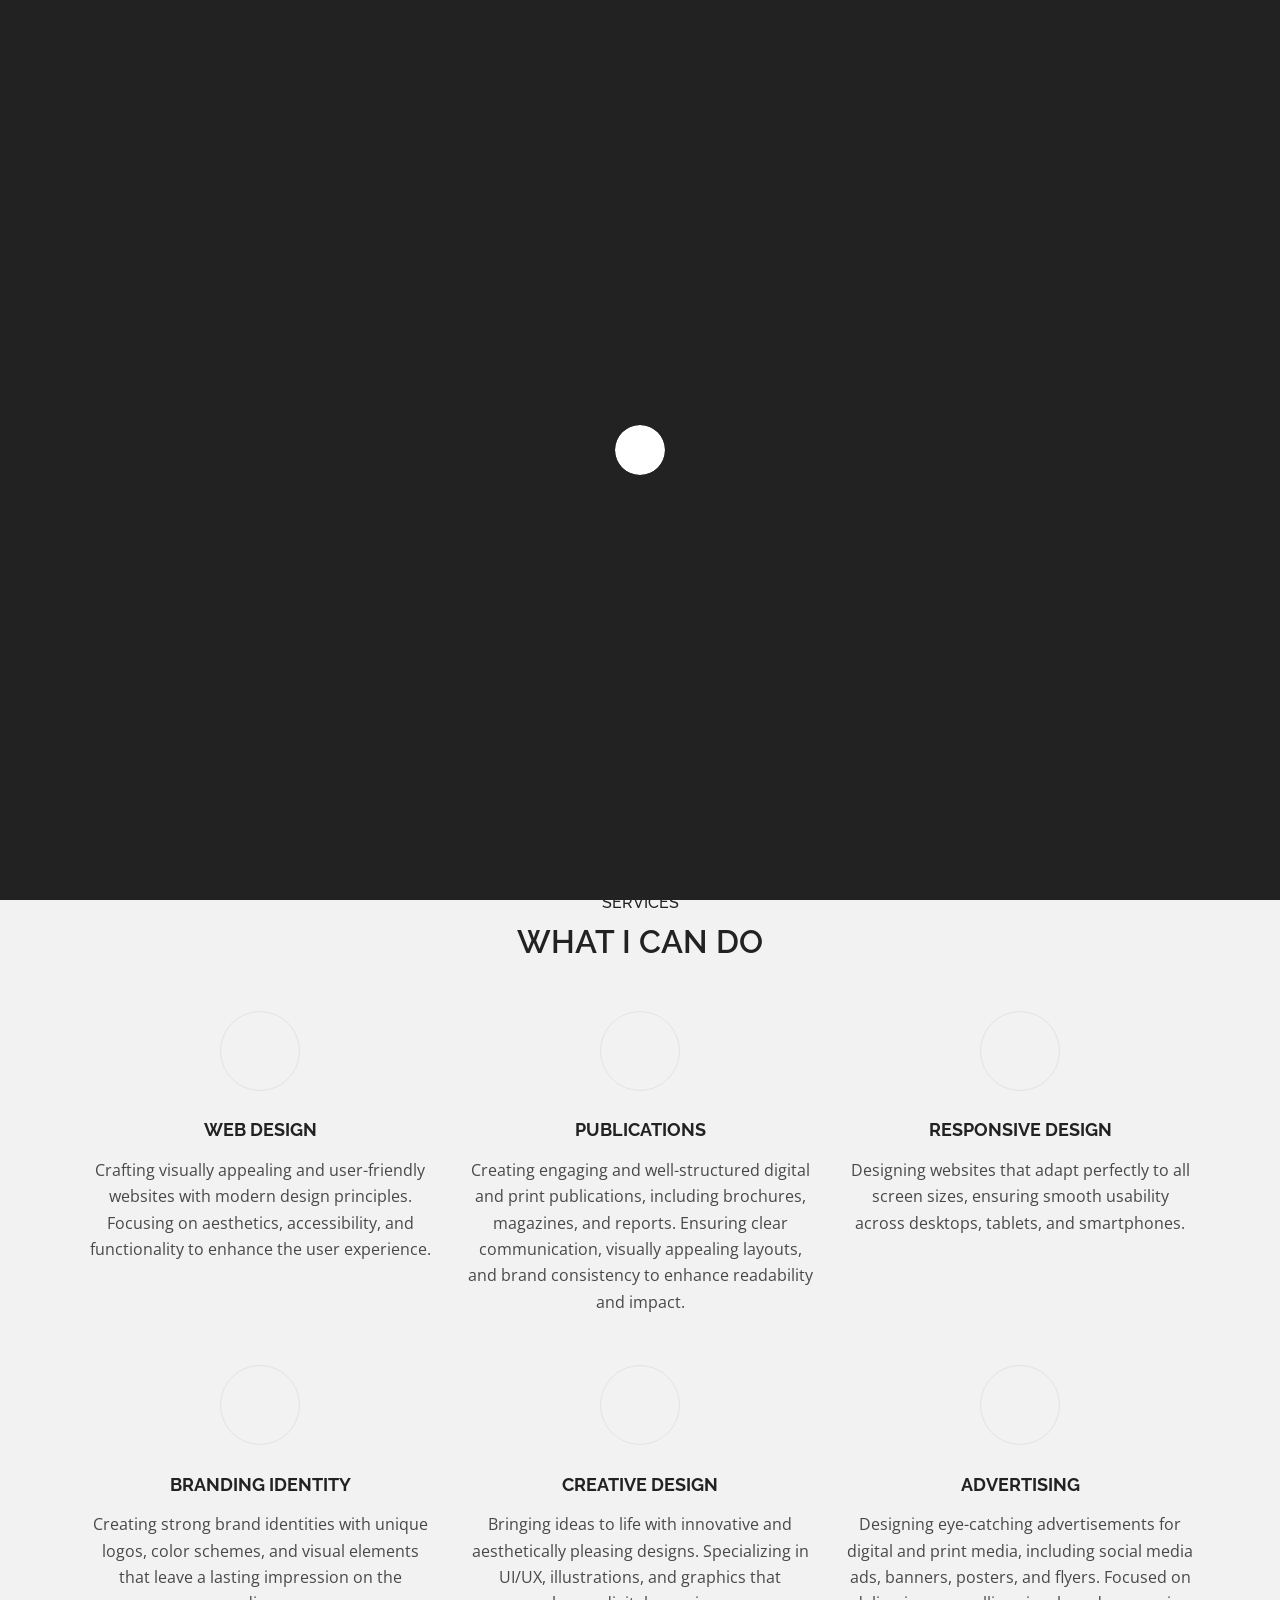
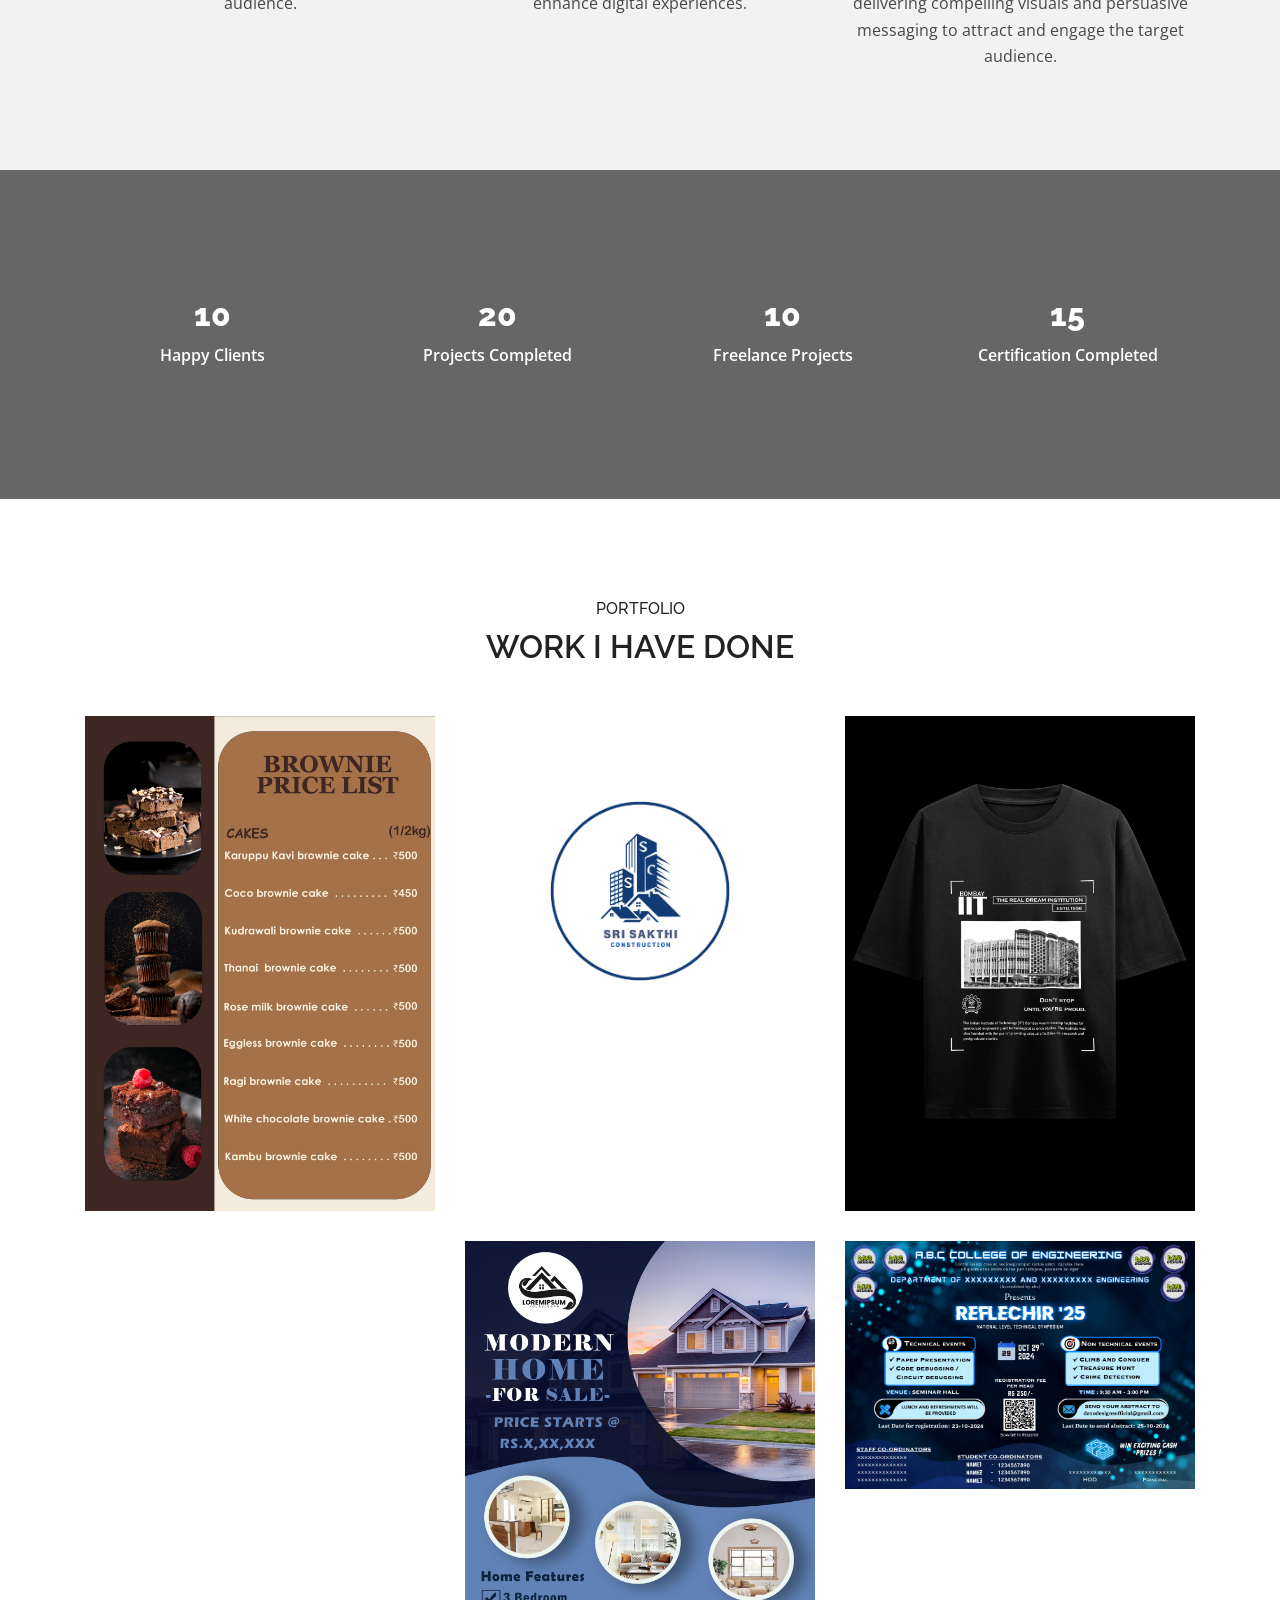
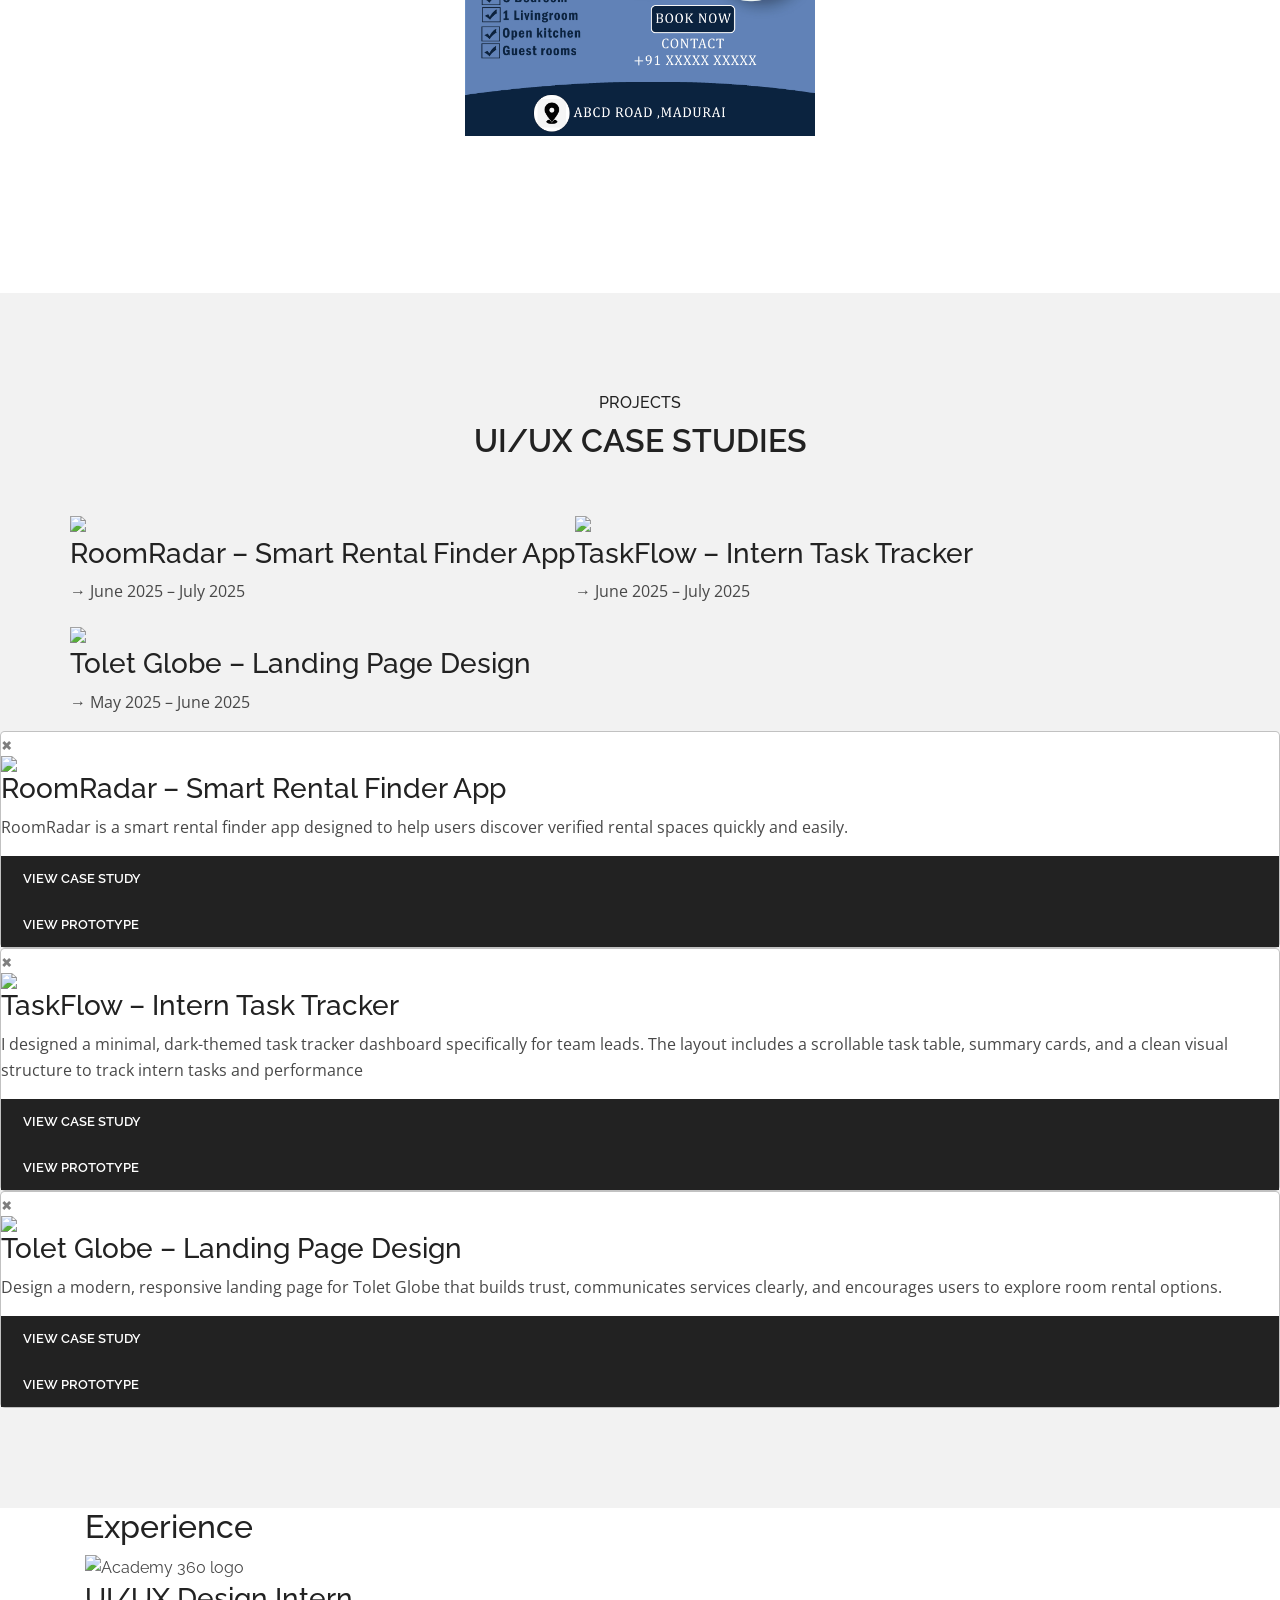
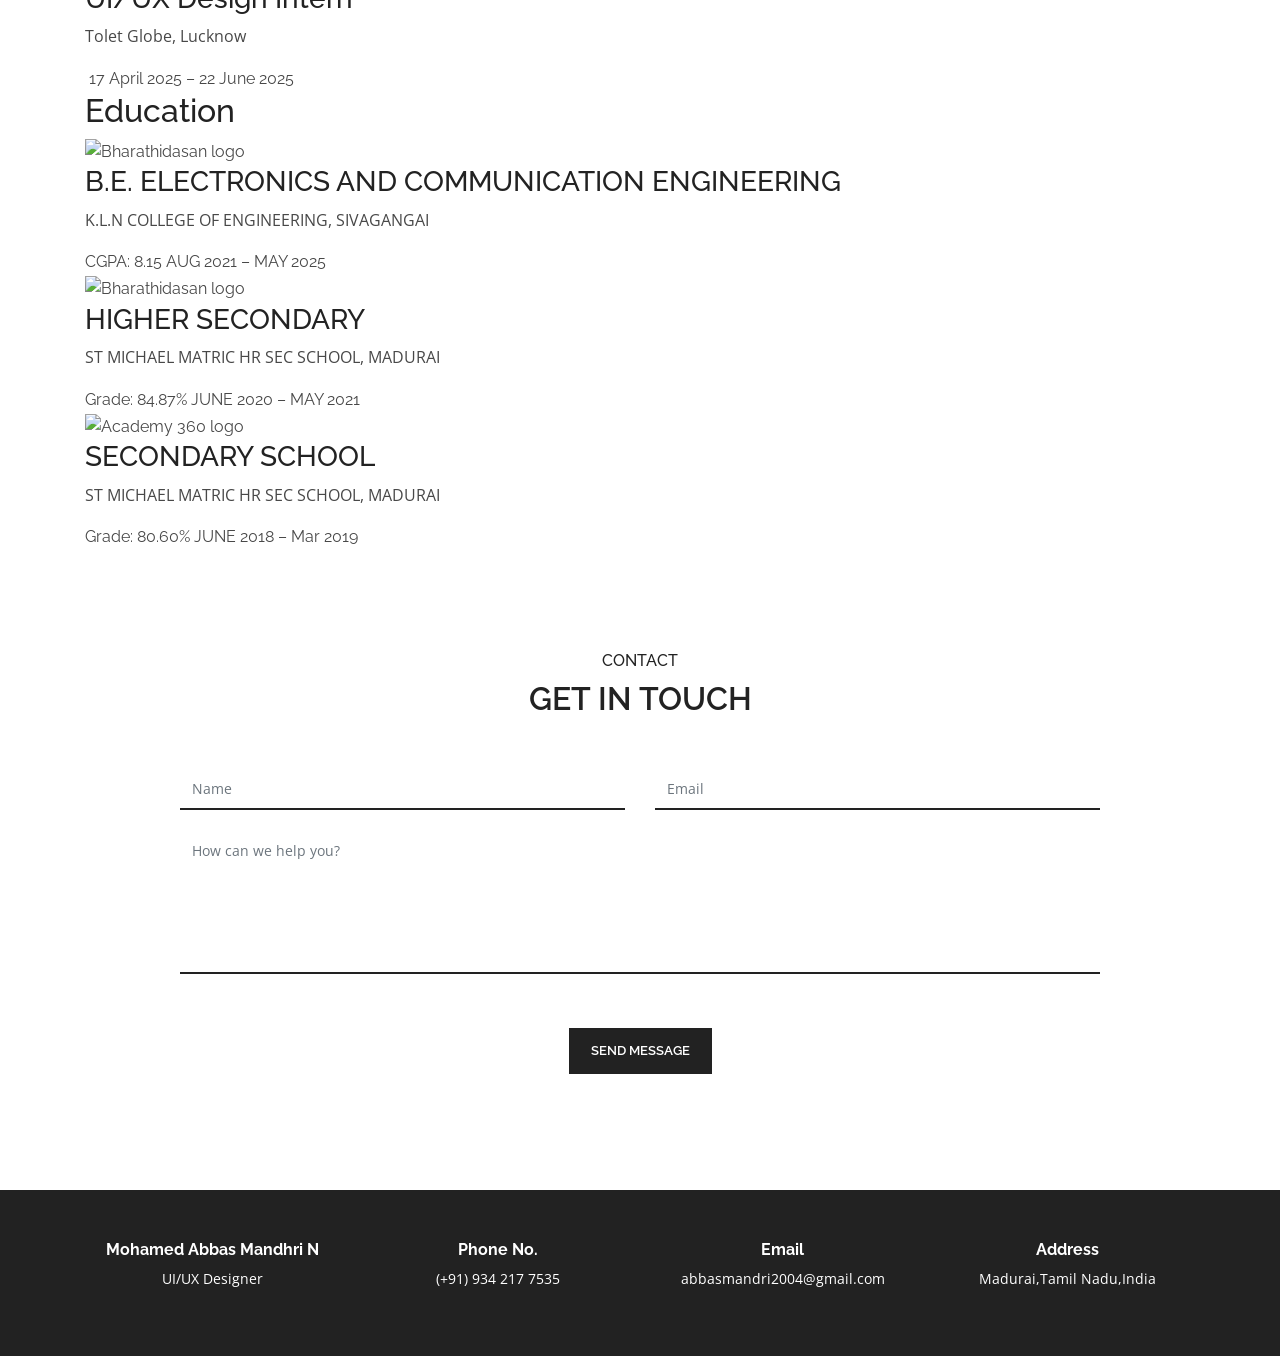
==== commit e47b9715: "Add files via upload" ====
--- a/index.html
+++ b/index.html
@@ -10,6 +10,7 @@
         <meta name="author" content="cosmos-themes">
 
         <title>Mohamed Abbas Mandhri - Portfolio Template</title>
+<link href="https://fonts.googleapis.com/css2?family=Poppins:wght@400;500;600;700&display=swap" rel="stylesheet">
 
         <!-- favicon -->
         <link href="images/favicon.ico" rel="icon" type="image/png">
@@ -77,7 +78,7 @@
                             <a href="#" class="nav-link" data-scroll-nav="3">Works</a>
                         </li>
                         <li class="nav-item">
-                            <a href="#" class="nav-link" data-scroll-nav="4">Blog</a>
+                            <a href="#" class="nav-link" data-scroll-nav="4">UI/UX</a>
                         </li>
                         <li class="nav-item">
                             <a href="#" class="nav-link" data-scroll-nav="5">Contact</a>
@@ -95,12 +96,13 @@
                 <div class="banner-caption">
                     <h1>Hi! I'm Mohamed Abbas</h1>
                     <p class="cd-headline clip mt-30">
-                        <span>UI/UX & Graphic Designer </span><br>
+                        <span>UI/UX DESIGNER</span><br>
                         <span class="blc">Specialized in</span>
                         <span class="cd-words-wrapper">
-                            <b class="is-visible">Creating Websites.</b>
-                            <b>Designing Logo.</b>
+                            <b class="is-visible">Designing Websites.</b>
+                            <b>Designing Mobile App.</b>
                             <b>Designing UI/UX.</b>
+                            <b>Designing Advertisement.</b>
                         </span>
                     </p>
                 </div>
@@ -139,11 +141,12 @@
                                 <a href="#"><i class="fa fa-twitter"></i></a> -->
                                 <a target="_blank" href="https://www.linkedin.com/in/mohamed-abbas-n"><i class="fa fa-linkedin"></i></a>
                                 <a target="_blank" href="https://www.instagram.com/daxo_designs?igsh=MTU4N241N3N1MzhheA%3D%3D"><i class="fa fa-instagram"></i></a>
+                                <a target="_blank" href="https://www.behance.net/mohamedabbas135"><i class="fa fa-behance"></i></a>
                                 <!-- <a href="#"><i class="fa fa-pinterest"></i></a> -->
                                 
                             </div>
                             <span class="about-button">
-                                <a class="main-btn" href="https://drive.google.com/file/d/1Zm2obtVBWON-IkJh3Qxk8w_UcubX4rlJ/view?usp=drive_link">Download CV</a>
+                                <a class="main-btn" href="https://drive.google.com/file/d/1KrEJqdSh2JWi2RYQjir-fefCNXzw5UlJ/view?usp=sharing">Download CV</a>
                             </span>
                         </div>
                     </div>
@@ -172,7 +175,7 @@
                             </span>
                             <h4>Web Design</h4>
                             <p>Crafting visually appealing and user-friendly websites with modern design principles. Focusing on aesthetics, accessibility, and functionality to enhance the user experience.</p>
-p                        </div>
+                       </div>
                     </div>
                     <div class="col-md-4">
                         <!--Service Item-->
@@ -229,7 +232,54 @@
         </section>
         <!--Services Section End-->
 
-        
+        <!--Stats Section Start-->
+        <section class="stats pt-100 pb-100" style="background-image: url('images/bg.jpg')">
+            <div class="container">
+                <div class="row">
+                    <div class="col-lg-3 col-md-6">
+                        <!--Stats Item-->
+                        <div class="single-stat">
+                            <span class="stat-icon">
+                                <i class="fa fa-users" aria-hidden="true"></i>
+                            </span>
+                            <h2 class="counter" data-count="3">10</h2>
+                            <p>Happy Clients</p>
+                        </div>
+                    </div>
+                    <div class="col-lg-3 col-md-6">
+                        <!--Stats Item-->
+                        <div class="single-stat">
+                            <span class="stat-icon">
+                                <i class="fa fa-thumbs-up" aria-hidden="true"></i>
+                            </span>
+                            <h2 class="counter" data-count="5">20</h2>
+                            <p>Projects Completed</p>
+                        </div>
+                    </div>
+                    <div class="col-lg-3 col-md-6">
+                        <!--Stats Item-->
+                        <div class="single-stat">
+                            <span class="stat-icon">
+                                <i class="fa fa-edit" aria-hidden="true"></i>
+                            </span>
+                            <h2 class="counter" data-count="3">10</h2>
+                            <p>Freelance Projects</p>
+                        </div>
+                    </div>
+                    <div class="col-lg-3 col-md-6">
+                        <!--Stats Item-->
+                        <div class="single-stat">
+                            <span class="stat-icon">
+                                <i class="fa fa-trophy" aria-hidden="true"></i>
+                            </span>
+                            <h2 class="counter" data-count="6">15</h2>
+                            <p>Certification Completed</p>
+                        </div>
+                    </div>
+                </div>
+            </div>
+        </section>
+        <!--Stats Section End-->
 
 
         <!--Portfolio Section Start-->
@@ -241,23 +291,23 @@
                             <h6>Portfolio</h6>
                             <h2>Work I Have Done</h2>
                         </div>
-                        <div class="portfolio-filter text-center">
+                        <!-- <div class="portfolio-filter text-center">
                             <ul>
                                 <li class="sel-item" data-filter="*">All</li>
                                 <li data-filter=".design">Web Design</li>
                                 <li data-filter=".application">Logo</li>
                                 <li data-filter=".development">Advertisement</li>
                             </ul>
-                        </div>
+                        </div> -->
                     </div>
                 </div>
                 <div class="row portfolio-items">
                     <!--Portfolio Item-->
-                    <div class="col-lg-4 col-md-6 item development">
+                    <div class="col-lg-4 col-md-6 item application">
                         <div class="item-content">
                             <img src="images/portfolio/menucard.jpg" alt="">
                             <div class="item-overlay">
-                                <h6>development</h6>
+                                <!-- <h6>Application</h6> -->
                                 <div class="icons">
                                     <span class="icon link">
                                         <a href="images/portfolio/menucard.jpg">
@@ -273,7 +323,7 @@
                         <div class="item-content">
                             <img src="images/portfolio/sri sakthi construction.png" alt="">
                             <div class="item-overlay">
-                                <h6>Web Design</h6>
+                                <!-- <h6>Web Design</h6> -->
                                 <div class="icons">
                                     <span class="icon link">
                                         <a href="images/portfolio/sri sakthi construction.png">
@@ -289,7 +339,7 @@
                         <div class="item-content">
                             <img src="images/portfolio/123.png" alt="">
                             <div class="item-overlay">
-                                <h6>Application</h6>
+                                <!-- <h6>Application</h6> -->
                                 <div class="icons">
                                     <span class="icon link">
                                         <a href="images/portfolio/123.png">
@@ -301,14 +351,14 @@
                         </div>
                     </div>
                     <!--Portfolio Item-->
-                    <div class="col-lg-4 col-md-6 item  application">
+                    <div class="col-lg-4 col-md-6 item  development">
                         <div class="item-content">
-                            <img src="images/portfolio/1.png" alt="">
+                            <img src="images/portfolio/Desktop - 1.jpg" alt="">
                             <div class="item-overlay">
-                                <h6>applicatin</h6>
+                                <!-- <h6>Development</h6> -->
                                 <div class="icons">
                                     <span class="icon link">
-                                        <a href="images/portfolio/1.png">
+                                        <a href="images/portfolio/Desktop - 1.jpg">
                                             <i class="fa fa-search"></i>
                                         </a>
                                     </span>
@@ -321,7 +371,7 @@
                         <div class="item-content">
                             <img src="images/portfolio/new.jpg" alt="">
                             <div class="item-overlay">
-                                <h6>Web Design</h6>
+                                <!-- <h6>Web Design</h6> -->
                                 <div class="icons">
                                     <span class="icon link">
                                         <a href="images/portfolio/new.jpg">
@@ -332,13 +382,12 @@
                             </div>
                         </div>
                     </div>
-                    
                     <!--Portfolio Item-->
                     <div class="col-lg-4 col-md-6 item  development">
                         <div class="item-content">
                             <img src="images/portfolio/Red and White Simple Grand Opening Flyer (A4 (Landscape)) (3).png" alt="">
                             <div class="item-overlay">
-                                <h6>Web Design</h6>
+                                <!-- <h6>Web Design</h6> -->
                                 <div class="icons">
                                     <span class="icon link">
                                         <a href="images/portfolio/Red and White Simple Grand Opening Flyer (A4 (Landscape)) (3).png">
@@ -349,188 +398,398 @@
                             </div>
                         </div>
                     </div>
+                    <!--Portfolio Item-->
+                    <div class="col-lg-4 col-md-6 item development">
+                        <div class="item-content">
+                            <img src="images/portfolio/menu 3.jpg" alt="">
+                            <div class="item-overlay">
+                                <!-- <h6>Application</h6> -->
+                                <div class="icons">
+                                    <span class="icon link">
+                                        <a href="images/portfolio/menu 3.jpg">
+                                            <i class="fa fa-search"></i>
+                                        </a>
+                                    </span>
+                                </div>
+                            </div>
+                        </div>
+                    </div>
                 </div>
             </div>
         </section>
         <!--Portfolio Section End-->
 
-        <!-- Blog Section Start -->
-<section class="blogs pt-100 pb-100 bg-gray" data-scroll-index="4">
-    <div class="container">
-        <div class="row">
-            <div class="col text-center">
-                <div class="heading text-center">
-                    <h6>Blog</h6>
-                    <h2>Latest News</h2>
-                </div>
-            </div>
+        <!-- Projects Section Start  kan -->
+        <section class="projects pt-100 pb-100 bg-gray" data-scroll-index="4">
+            <div class="container">
+                <div class="row">
+                    <div class="col text-center">
+                        <div class="heading text-center">
+                            <h6>Projects</h6>
+                            <h2>UI/UX Case Studies</h2>
+                        </div>
+                    </div>
+                </div>
+                
+                <div class="row project-grid">
+                    <!-- Project Card 1 -->
+                 <!-- Project Card 1 -->
+<div class="project-card" onclick="openModal('nammaPG')">
+    <div class="project-img">
+        <img src="images/1.jpg" >
+    </div>
+    <div class="project-info">
+        <h3>RoomRadar – Smart Rental Finder App</h3>
+       <p> → June 2025 – July 2025</p>
+    </div>
+</div>
+
+<!-- Project Card 2 -->
+<div class="project-card" onclick="openModal('project2')">
+    <div class="project-img">
+        <img src="images/2.jpg" >
+    </div>
+    <div class="project-info">
+        <h3>TaskFlow – Intern Task Tracker</h3>
+       <p> → June 2025 – July 2025</p>
+    </div>
+</div>
+
+<!-- Project Card 3 -->
+<div class="project-card" onclick="openModal('project3')">
+    <div class="project-img">
+        <img src="images/3.jpg" >
+    </div>
+    <div class="project-info">
+        <h3>Tolet Globe – Landing Page Design</h3>
+        <p> → May 2025 – June 2025</p>
+    </div>
+</div>
+
+
+
+                </div>
+            </div>
+
+            <!-- Modals -->
+            <div id="nammaPG" class="project-modal">                                
+                <div class="modal-content">
+                    <span class="close" onclick="closeModal('nammaPG')">&times;</span>
+                     <img src="images/1.jpg" >
+                     <h3>RoomRadar – Smart Rental Finder App</h3>
+                    <p>RoomRadar is a smart rental finder app designed to help users discover verified rental spaces quickly and easily.</p>
+                    <a class="main-btn" href="https://drive.google.com/file/d/1qChLpds2996Eh5tScfP0KT_7QOBOpb_K/view?usp=sharing" target="_blank">View Case Study</a>
+                    <a class="main-btn" href="https://www.figma.com/proto/MNbNlVSn58Sz02fneyh14r/my-project?page-id=&node-id=9-373&p=f&viewport=553%2C53%2C0.04&t=PfSynAGj8UUCQQKu-1&scaling=scale-down&content-scaling=fixed&starting-point-node-id=71%3A348" target="_blank">View Prototype</a>
+                </div>
+            </div>
+
+            <div id="project2" class="project-modal">
+                <div class="modal-content">
+                    <span class="close" onclick="closeModal('project2')">&times;</span>
+                     <img src="images/2.jpg" >
+                            <h3>TaskFlow – Intern Task Tracker</h3>
+                    <p>I designed a minimal, dark-themed task tracker dashboard specifically for team leads. The layout includes a scrollable task table, summary cards, and a clean visual structure to track intern tasks and performance</p>
+                    <a class="main-btn" href="https://drive.google.com/file/d/1aLp8SXcr3n5HBIr4poT0mhYFbmZgJ2ee/view?usp=sharing" target="_blank">View Case Study</a>
+                    <a class="main-btn" href="https://www.figma.com/proto/VteKKYpekOy7sBfKOm9DaZ/Untitled?page-id=0%3A1&node-id=47-3207&p=f&viewport=1145%2C688%2C0.15&t=IOHwXBbelXvjXUQ7-1&scaling=scale-down&content-scaling=fixed&starting-point-node-id=4%3A19799" target="_blank">View Prototype</a>
+                </div>
+            </div>
+
+            <div id="project3" class="project-modal">
+                <div class="modal-content">
+                    <span class="close" onclick="closeModal('project3')">&times;</span>
+                    <img src="images/3.jpg" >
+                    <h3>Tolet Globe – Landing Page Design</h3>
+                    <p>Design a modern, responsive landing page for Tolet Globe that builds trust, communicates services clearly, and encourages users to explore room rental options.</p>
+                    <a class="main-btn" href="https://drive.google.com/file/d/112x6e5gxspgch4s-mwkPhBn_QQ2yaxDt/view?usp=sharing" target="_blank">View Case Study</a>
+                    <a class="main-btn" href="https://www.figma.com/proto/FYu2K6aWD4oiWKIR0dvc1D/TOLETGLOBE-LANDING-PAGE?page-id=&node-id=0-1846&p=f&viewport=565%2C110%2C0.09&t=MDxgIwKKYyu190fu-1&scaling=scale-down&content-scaling=fixed&starting-point-node-id=0%3A1846" target="_blank">View Prototype</a>
+                </div>
+            </div>
+
+            <!-- <div id="project4" class="project-modal">
+                <div class="modal-content">
+                    <span class="close" onclick="closeModal('project4')">&times;</span>
+                    <img src="images/blog/img-4.jpg" alt="Project 4 Full">
+                    <h3>Social Media App</h3>
+                    <p>A modern social networking platform with features like real-time messaging, story sharing, and content discovery.</p>
+                    <a class="main-btn" href="#" target="_blank">View Case Study</a>
+                    <a class="main-btn" href="#" target="_blank">View Prototype</a>
+                </div>
+            </div>
+
+            <div id="project5" class="project-modal">
+                <div class="modal-content">
+                    <span class="close" onclick="closeModal('project5')">&times;</span>
+                    <img src="images/blog/img-5.jpg" alt="Project 5 Full">
+                    <h3>Travel Booking Platform</h3>
+                    <p>Comprehensive travel booking solution with flight, hotel, and experience booking capabilities.</p>
+                    <a class="main-btn" href="#" target="_blank">View Case Study</a>
+                    <a class="main-btn" href="#" target="_blank">View Prototype</a>
+                </div>
+            </div>
+
+            <div id="project6" class="project-modal">
+                <div class="modal-content">
+                    <span class="close" onclick="closeModal('project6')">&times;</span>
+                    <img src="images/blog/img-6.jpg" alt="Project 6 Full">
+                    <h3>Fitness Tracking App</h3>
+                    <p>Personal fitness companion app with workout tracking, nutrition planning, and progress monitoring features.</p>
+                    <a class="main-btn" href="#" target="_blank">View Case Study</a>
+                    <a class="main-btn" href="#" target="_blank">View Prototype</a>
+                </div>
+            </div> -->
+        </section>
+        <!--Projects Section End-->
+                        <section style="background-color: rgb(255, 255, 255);" class="education-section" id="education" data-scroll-index="6">
+  <div class="container">
+    <h2 class="section-title">Experience</h2>
+    
+    <div class="education-timeline">
+
+      <!-- Education Item 1 -->
+      <div class="education-item">
+        <div class="timeline-dot"></div>
+        <div class="education-content">
+          <div class="edu-header">
+            <img src="images/ex.jpg" alt="Academy 360 logo">
+            <div>
+              <h3>UI/UX Design Intern </h3>
+              <p>Tolet Globe, Lucknow</p>
+            </div>
+          </div>
+          <div class="edu-footer">
+            <span class=""></span>
+            <span class="edu-dates">17 April 2025 – 22 June 2025</span>
+          </div>
         </div>
-        <div class="row">
-            <div class="owl-carousel owl-theme">
-                <!-- Blog Item -->
-                <div class="blog-item">
-                    <div class="blog-img">
-                        <a href="#">
-                            <img src="images/blog/img-1.jpg" alt="">
-                        </a>
-                    </div>
-                    <div class="blog-content">
-                        <h3>“From Passion to Profession: The Story Behind Boxchampy”</h3>
-                        <p>"It tells the story of how your boxing/fitness brand got started, what makes it unique, and invites readers to take action (like signing up).
-
+      </div>
+
+
+
+    </div>
+  </div>
+</section>
+
+                <section style="background-color: rgb(255, 255, 255);" class="education-section" id="education" data-scroll-index="6">
+  <div class="container">
+    <h2 class="section-title">Education</h2>
+    
+    <div class="education-timeline">
+
+      <!-- Education Item 1 -->
+      <div class="education-item">
+        <div class="timeline-dot"></div>
+        <div class="education-content">
+          <div class="edu-header">
+            <img src="images/cl.png" alt="Bharathidasan logo">
+            <div>
+              <h3>B.E. ELECTRONICS AND COMMUNICATION ENGINEERING</h3>
+              <p>K.L.N COLLEGE OF ENGINEERING, SIVAGANGAI</p>
+            </div>
+          </div>
+          <div class="edu-footer">
+            <span class="grade-badge">CGPA: 8.15</span>
+            <span class="edu-dates">AUG 2021 – MAY 2025</span>
+          </div>
+        </div>
+      </div>
+
+      <!-- Education Item 2 -->
+      <div class="education-item">
+        <div class="timeline-dot"></div>
+        <div class="education-content">
+          <div class="edu-header">
+            <img src="images/sc2.png" alt="Bharathidasan logo">
+            <div>
+              <h3>HIGHER SECONDARY</h3>
+              <p>ST MICHAEL MATRIC HR SEC SCHOOL, MADURAI</p>
+            </div>
+          </div>
+          <div class="edu-footer">
+            <span class="grade-badge">Grade: 84.87%</span>
+            <span class="edu-dates"> JUNE 2020 – MAY 2021</span>
+          </div>
+        </div>
+      </div>
+      <!-- Education Item 2 -->
+      <div class="education-item">
+        <div class="timeline-dot"></div>
+        <div class="education-content">
+          <div class="edu-header">
+            <img src="images/sc1.png" alt="Academy 360 logo">
+            <div>
+              <h3>SECONDARY SCHOOL</h3>
+              <p>ST MICHAEL MATRIC HR SEC SCHOOL, MADURAI</p>
+            </div>
+          </div>
+          <div class="edu-footer">
+            <span class="grade-badge">Grade: 80.60%</span>
+            <span class="edu-dates"> JUNE 2018 – Mar 2019</span>
+          </div>
+        </div>
+      </div>
+
+    </div>
+  </div>
+</section>
+
+        <!--Testimonials Section End-->
+
+        <!--Contact Section Start-->
+        <section class="contact pt-100 pb-100" data-scroll-index="5">
+            <div class="container">
+                <div class="row">
+                    <div class="col text-center">
+                        <div class="heading">
+                            <h6>Contact</h6>
+                            <h2>Get In Touch</h2>
+                        </div>
+                    </div>
+                </div>
+                <div class="row">
+                    <div class="col-lg-10 offset-lg-1">
+                        <!-- Contact Form -->
+                        <form id="contact-form" method="POST">
+                            <input type="hidden" name="access_key" value="f59491af-4c3e-49e7-9700-bdcd8f061680">
+                            <!-- <input type="hidden" name="form-name" value="contactForm"> -->
+                            <div class="row">
+                                <div class="col-md-6 form-group">
+                                    <!-- Name -->
+                                    <input type="text" class="form-control con-validate" name="name" id="contact-name" placeholder="Name" minlength="3" required>
+                                </div>
+                                <div class="col-md-6 form-group">
+                                    <!-- Email -->
+                                    <input type="email" class="form-control con-validate" name="email" id="contact-email" placeholder="Email" required>
+                                </div>
+                                <div class="col-md-12 form-group">
+                                   
+                                    <textarea class="form-control con-validate" name="message" id="contact-message" placeholder="How can we help you?" rows="6" required></textarea>
+                                </div>
+                                <input type="checkbox" name="botcheck" class="hidden" style="display: none;">
+                                <div class="col-md-12 text-center">
+                                    <!-- Contact Button -->
+                                    <button id="contact-submit" type="submit" class="mt-30 main-btn">
+                                        Send Message
+                                    </button>
+                                    <div id="result" class="mt-3"></div>
+                                </div>
+                            </div>
+                        </form>
+                    </div>
+                </div>
+            </div>
+        </section>
+
+
+        
+        <script>
+            const form = document.getElementById('contact-form');
+            const result = document.getElementById('result');
+        
+            form.addEventListener('submit', function(e) {
+                e.preventDefault();
+                const formData = new FormData(form);
+                const object = Object.fromEntries(formData);
+                const json = JSON.stringify(object);
+                result.innerHTML = "Please wait...";
+        
+                fetch('https://api.web3forms.com/submit', {
+                        method: 'POST',
+                        headers: {
+                            'Content-Type': 'application/json',
+                            'Accept': 'application/json'
+                        },
+                        body: json
+                    })
+                    .then(async (response) => {
+                        let json = await response.json();
+                        if (response.status == 200) {
+                            result.innerHTML = "Form submitted successfully";
+                        } else {
+                            console.log(response);
+                            result.innerHTML = json.message;
+                        }
+                    })
+                    .catch(error => {
+                        console.log(error);
+                        result.innerHTML = "Something went wrong!";
+                    })
+                    .then(function() {
+                        form.reset();
+                        setTimeout(() => {
+                            result.style.display = "none";
+                        }, 3000);
+                    });
+            });
+        </script>
+        
+        <!--Contact Section End-->
+
+        <!--Footer Start-->
+        <footer class="pt-50 pb-50">
+            <div class="container">
+                <div class="row text-center">
+                    <div class="col-md-3 col-sm-6">
+                        <!--Contant Item-->
+                        <div class="contact-info">
+                            <h5>Mohamed Abbas Mandhri N</h5>
+                            <p>UI/UX Designer</p>
+                        </div>
+                    </div>
+                    <div class="col-md-3 col-sm-6">
+                        <!--Contant Item-->
+                        <div class="contact-info">
+                            <h5>Phone No.</h5>
+                            <p>(+91) 934 217 7535</p>
+                        </div>
+                    </div>
+                    <div class="col-md-3 col-sm-6">
+                        <!--Contant Item-->
+                        <div class="contact-info">
+                            <h5>Email</h5>
+                            <p>abbasmandri2004@gmail.com</p>
+                        </div>
+                    </div>
+                    <div class="col-md-3 col-sm-6">
+                        <!--Contant Item-->
+                        <div class="contact-info">
+                            <h5>Address</h5>
+                            <p>Madurai,Tamil Nadu,India</p>
+                        </div>
+                    </div>
+                </div>
+                <!-- <div class="row text-center">
+                    <div class="col-md-12">
+                        <hr>
+                        <p class="copy pt-30">
+                            Mohamed Abbas Mandhri &copy; 2021. All Right Reserved, Designed By Cosmos-Themes.
                         </p>
-                        <div class="blog-meta">
-                            <span class="more"><a href="#"></a></span>
-                            <span class="date"></span>
-                        </div>
-                    </div>
-                </div>
-
-                <!-- Blog Item -->
-                <div class="blog-item">
-                    <div class="blog-img">
-                        <a href="#">
-                            <img src="images/blog/img-2.jpg" alt="">
-                        </a>
-                    </div>
-                    <div class="blog-content">
-                        <h3>Designing DAXO CART: A Smart Shopping App Experience</h3>
-                        <p>DAXO CART is a concept for a modern e-commerce mobile application that focuses on smart, simple, and visually engaging shopping. The goal was to create a seamless user experience for browsing, locating stores, and purchasing items quickly and efficiently.
-
-                        </p>
-                        <div class="blog-meta">
-                            <span class="more"><a href="#"></a></span>
-                            <span class="date"></span>
-                        </div>
-                    </div>
-                </div>
-            </div>
-        </div>
-    </div>
-</section>
-<!-- Blog Section End -->
-
-<!-- Contact Section Start -->
-<section class="contact pt-100 pb-100" data-scroll-index="5">
-    <div class="container">
-        <div class="row">
-            <div class="col text-center">
-                <div class="heading">
-                    <h6>Contact</h6>
-                    <h2>Get In Touch</h2>
-                </div>
-            </div>
-        </div>
-        <div class="row">
-            <div class="col-lg-10 offset-lg-1">
-                <!-- Contact Form -->
-                <form id="contact-form" method="POST">
-                    <input type="hidden" name="access_key" value="f59491af-4c3e-49e7-9700-bdcd8f061680">
-                    <div class="row">
-                        <div class="col-md-6 form-group">
-                            <input type="text" class="form-control con-validate" name="name" id="contact-name" placeholder="Name" minlength="3" required>
-                        </div>
-                        <div class="col-md-6 form-group">
-                            <input type="email" class="form-control con-validate" name="email" id="contact-email" placeholder="Email" required>
-                        </div>
-                        <div class="col-md-12 form-group">
-                            <textarea class="form-control con-validate" name="message" id="contact-message" placeholder="How can we help you?" rows="6" required></textarea>
-                        </div>
-                        <input type="checkbox" name="botcheck" class="hidden" style="display: none;">
-                        <div class="col-md-12 text-center">
-                            <button id="contact-submit" type="submit" class="mt-30 main-btn">Send Message</button>
-                            <div id="result" class="mt-3"></div>
-                        </div>
-                    </div>
-                </form>
-            </div>
-        </div>
-    </div>
-</section>
-<!-- Contact Section End -->
-
-<!-- Footer Start -->
-<footer class="pt-50 pb-50">
-    <div class="container">
-        <div class="row text-center">
-            <div class="col-md-3 col-sm-6">
-                <div class="contact-info">
-                    <h5>Mohamed Abbas Mandhri</h5>
-                    <p>Graphic Designer</p>
-                </div>
-            </div>
-            <div class="col-md-3 col-sm-6">
-                <div class="contact-info">
-                    <h5>Phone No.</h5>
-                    <p>(+91) 934 217 7535</p>
-                </div>
-            </div>
-            <div class="col-md-3 col-sm-6">
-                <div class="contact-info">
-                    <h5>Email</h5>
-                    <p>daxodesignsofficial@gmail.com</p>
-                </div>
-            </div>
-            <div class="col-md-3 col-sm-6">
-                <div class="contact-info">
-                    <h5>Address</h5>
-                    <p>Madurai, Tamil Nadu, India</p>
-                </div>
-            </div>
-        </div>
-    </div>
-</footer>
-<!-- Footer End -->
-
-<!-- JavaScript Files -->
-<script src="js/jquery.min.js"></script>
-<script src="js/bootstrap.min.js"></script>
-<script src="js/jquery.stellar.js"></script>
-<script src="js/animated.headline.js"></script>
-<script src="js/owl.carousel.min.js"></script>
-<script src="js/scrollIt.min.js"></script>
-<script src="js/isotope.pkgd.min.js"></script>
-<script src="js/jquery.magnific-popup.min.js"></script>
-<script src="js/main.js"></script>
-
-<!-- Contact Form Script -->
-<script>
-    const form = document.getElementById('contact-form');
-    const result = document.getElementById('result');
-
-    form.addEventListener('submit', function (e) {
-        e.preventDefault();
-        const formData = new FormData(form);
-        const object = Object.fromEntries(formData);
-        const json = JSON.stringify(object);
-        result.innerHTML = "Please wait...";
-
-        fetch('https://api.web3forms.com/submit', {
-            method: 'POST',
-            headers: {
-                'Content-Type': 'application/json',
-                'Accept': 'application/json'
-            },
-            body: json
-        })
-            .then(async (response) => {
-                let json = await response.json();
-                if (response.status == 200) {
-                    result.innerHTML = "Form submitted successfully";
-                } else {
-                    console.log(response);
-                    result.innerHTML = json.message;
-                }
-            })
-            .catch(error => {
-                console.log(error);
-                result.innerHTML = "Something went wrong!";
-            })
-            .then(function () {
-                form.reset();
-                setTimeout(() => {
-                    result.style.display = "none";
-                }, 3000);
-            });
-    });
-</script>
+                    </div>
+                </div> -->
+            </div>
+        </footer>
+        <!--Footer End-->
+
+        <!--Jquery js-->
+        <script src="js/jquery.min.js"></script>
+        <!--Bootstrap js-->
+        <script src="js/bootstrap.min.js"></script>
+        <!--Stellar js-->
+        <script src="js/jquery.stellar.js"></script>
+        <!--Animated Headline js-->
+        <script src="js/animated.headline.js"></script>
+        <!--Owl Carousel js-->
+        <script src="js/owl.carousel.min.js"></script>
+        <!--ScrollIt js-->
+        <script src="js/scrollIt.min.js"></script>
+        <!--Isotope js-->
+        <script src="js/isotope.pkgd.min.js"></script>
+        <!--Magnific Popup js-->
+        <script src="js/jquery.magnific-popup.min.js"></script>
+        <!--Site Main js-->
+        <script src="js/main.js"></script>
+        <script src="js/main.js"></script>
+        <script src="summa.js"></script>
+
+    </body>
+</html>
+
